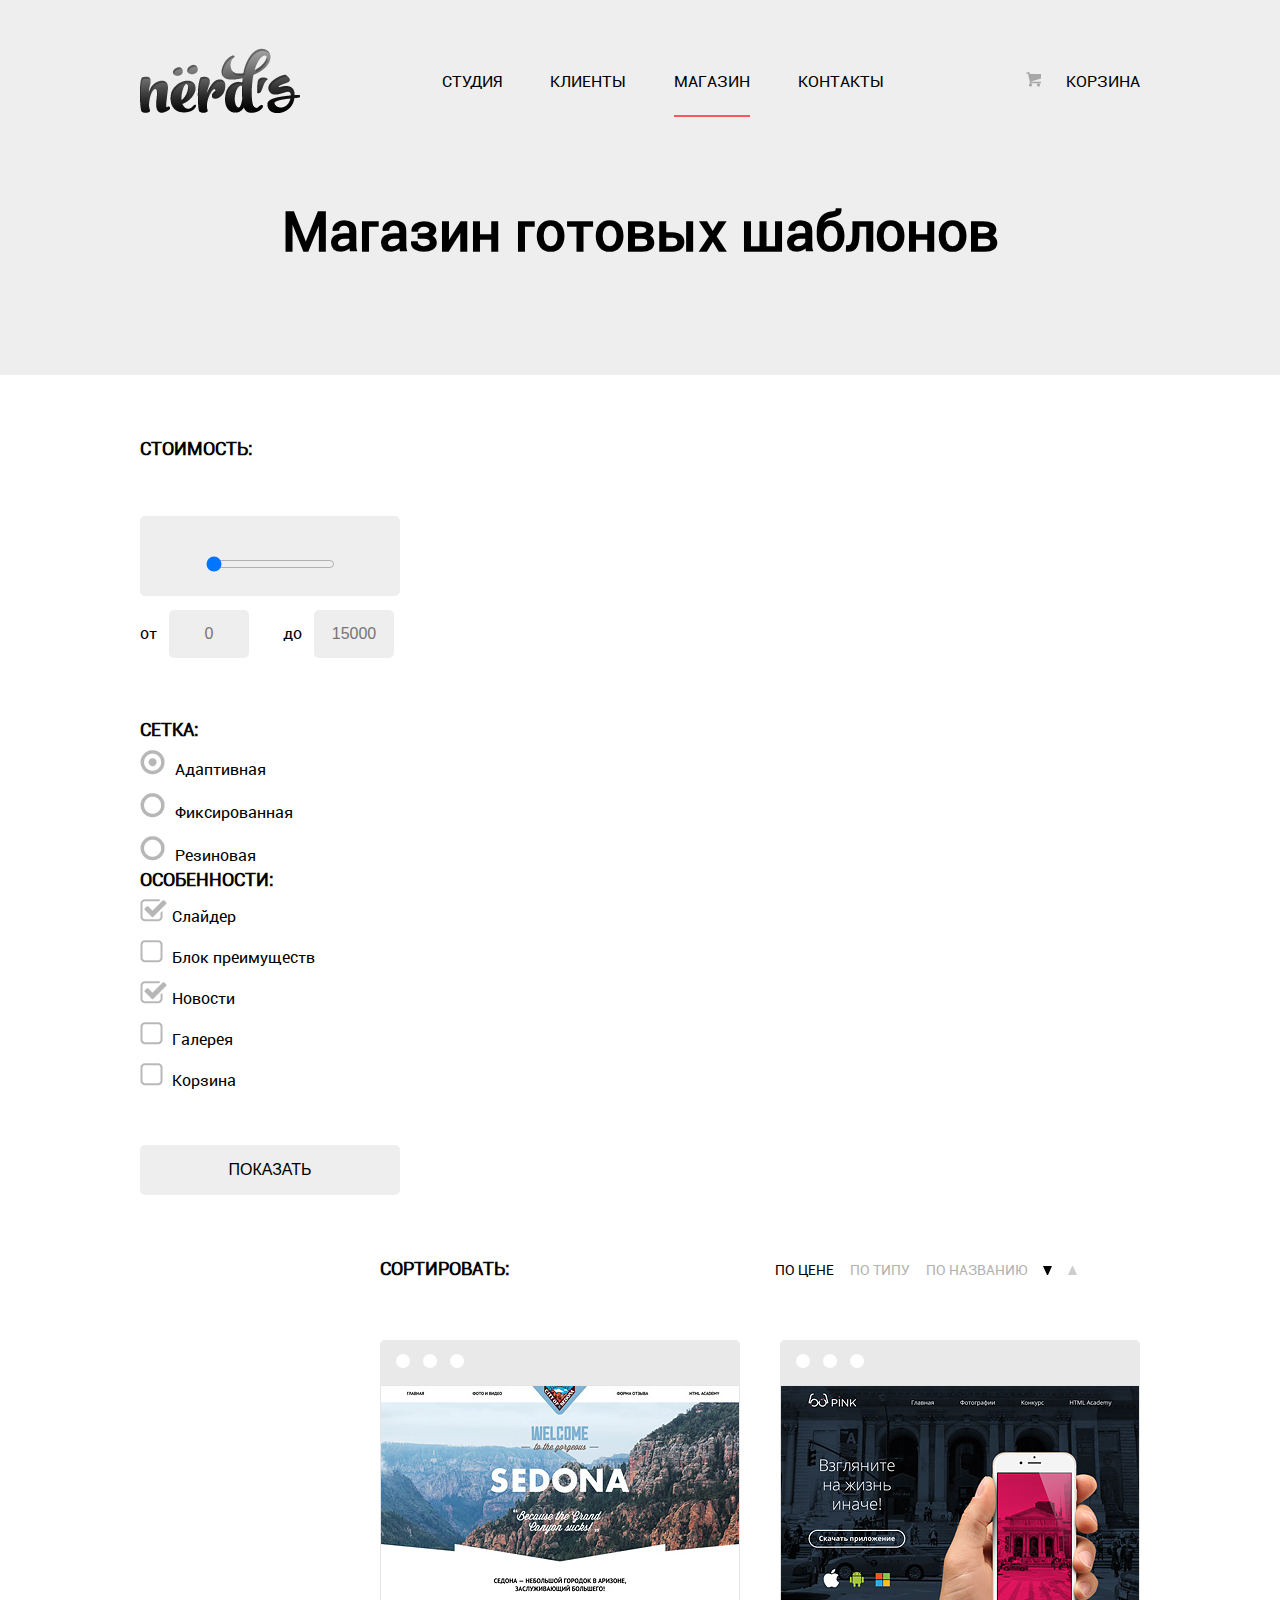
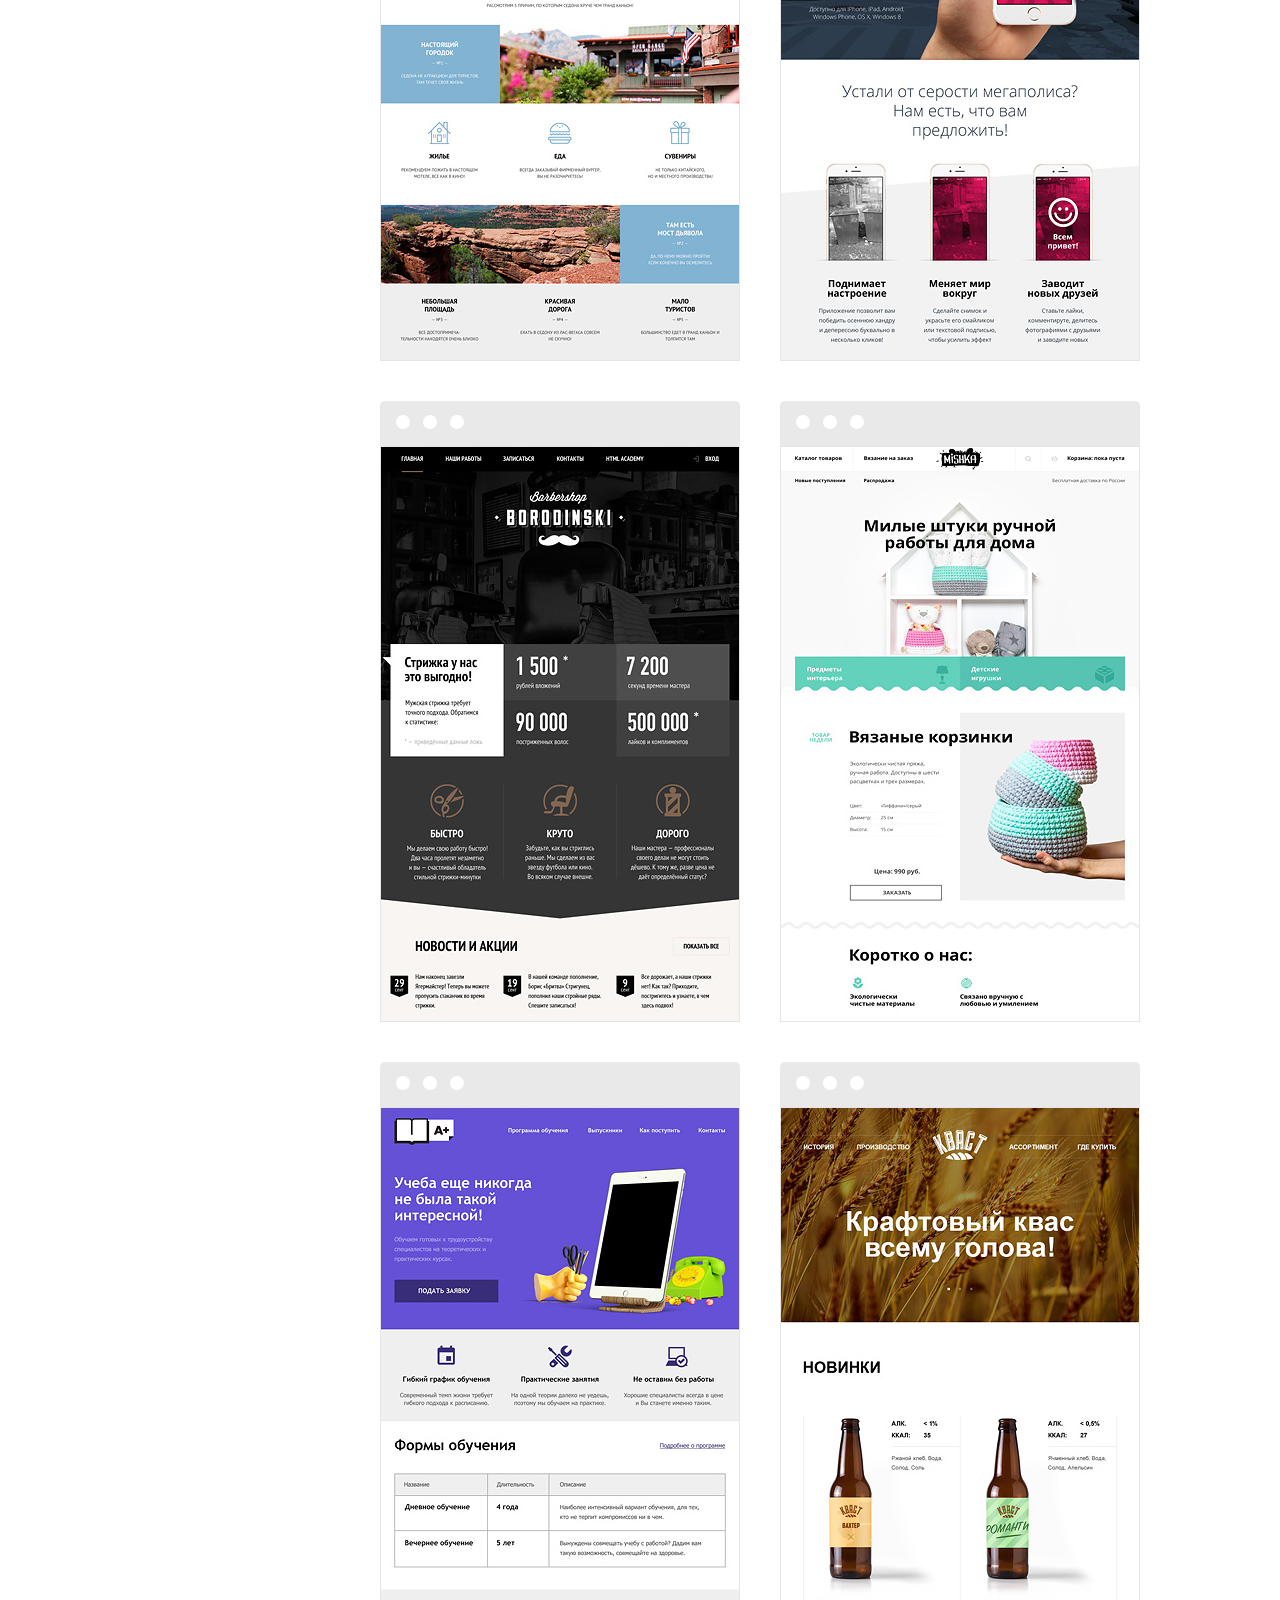
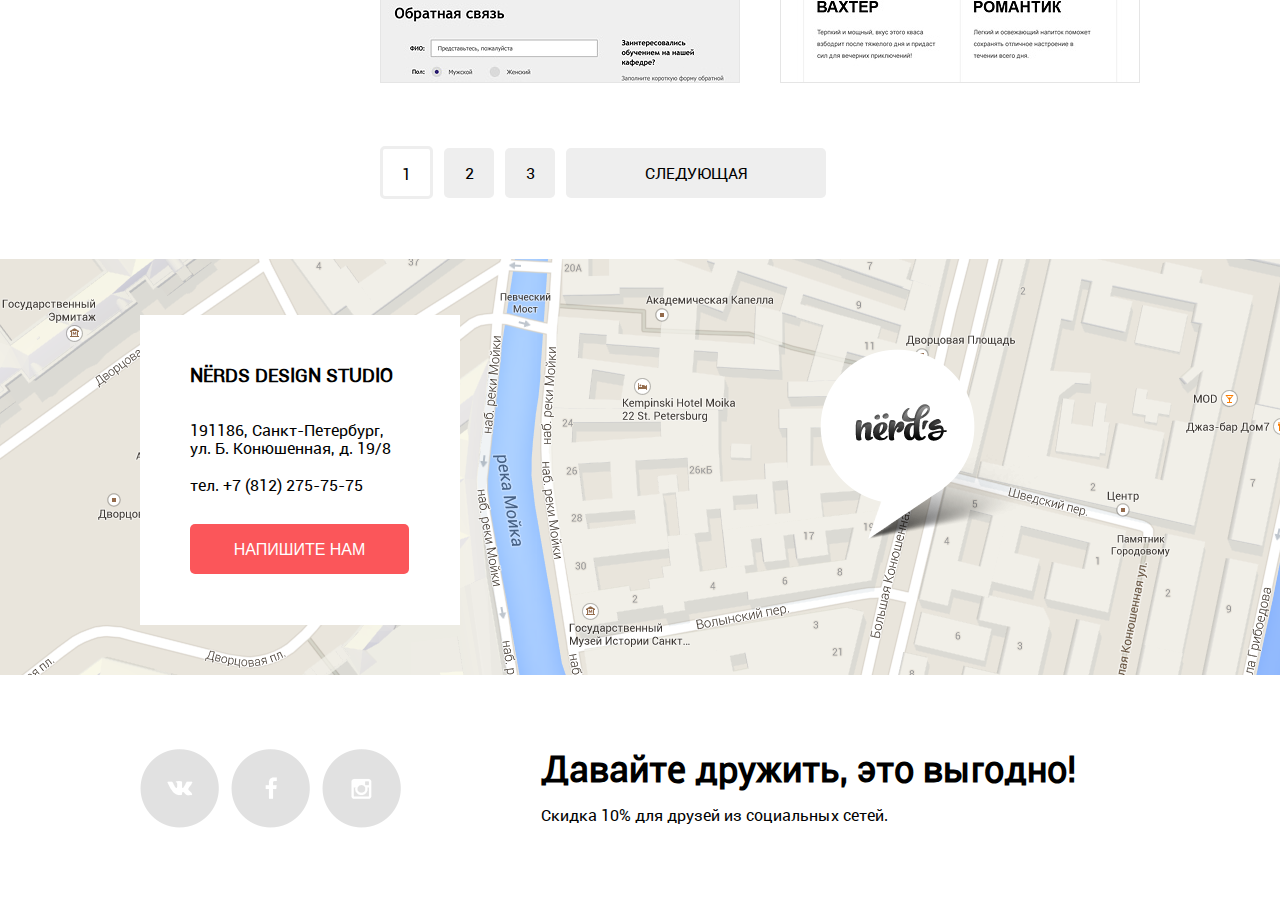
==== magazine.html @ 06c0b5c1 "больше верстки!" ====
<!DOCTYPE html>
<html lang="en">
<head>
    <meta charset="UTF-8">
    <meta name="viewport" content="width=device-width, initial-scale=1.0">
    <meta http-equiv="X-UA-Compatible" content="ie=edge">
    <link rel="stylesheet" href="css/style.css">
    <link rel="stylesheet" href="css/sprites.css">
    <title>Document</title>
</head>
<body>
    <header class="header clearfix">
         <nav class="nav_list clearfix">
            <a href="index.html" class="logo_link"></a>
            <a href="index.html">Студия</a>
            <a href="">Клиенты</a>
            <a href="magazine.html" class="magazine_page">Магазин</a>
            <a href="">Контакты</a>
            <a href="">Корзина</a>
        </nav>
        <h1>Магазин готовых шаблонов</h1>
    </header>
    <main>
        <div class="magazine_wrap_row_1 clearfix">
            <form class="magazine_container left clearfix">
                <h2>Стоимость:</h2>
                <div class="form_1_box">
                    <div class="range_box">
                    <input value="1" min="0" max="15000" step="1" type="range">
                    </div>
                    <label for="min_value">от</label>
                    <input type="text" id="min_value" placeholder="0" class="price_value">
                    <label for="max_value">до</label>
                    <input type="text" id="max_value" placeholder="15000" class="price_value">
                </div>
                <h2>Сетка:</h2>
                <div class="form_1_box">
                    <input type="radio" name="grid" id="grid1" checked>
                    <label for="grid1" class="grid">Адаптивная</label>
                    <input type="radio" name="grid" id="grid2">
                    <label for="grid2" class="grid">Фиксированная</label>
                    <input type="radio" name="grid" id="grid3">
                    <label for="grid3" class="grid">Резиновая</label>
                </div>
                <h2>Особенности:</h2>
                <div class="form_1_box">
                    <input type="checkbox" name="features" id="features1" checked>
                    <label for="features1">Слайдер</label>
                    <input type="checkbox" name="features" id="features2">
                    <label for="features2">Блок преимуществ</label>
                    <input type="checkbox" name="features" id="features3" checked>
                    <label for="features3">Новости</label>
                    <input type="checkbox" name="features" id="features4">
                    <label for="features4">Галерея</label>
                    <input type="checkbox" name="features" id="features5">
                    <label for="features5">Корзина</label>
                </div>
                <button type="submit">Показать</button>
            </form>
            <form class="magazine_container right clearfix">
                <div class="radio_buttons_right">
                    <h2>Сортировать:</h2>
                    <input type="radio" id="sort_by_price" name="sort_par_1" checked>
                    <label for="sort_by_price">по цене</label>
                    <input type="radio" id="sort_by_type" name="sort_par_1">
                    <label for="sort_by_type">по типу</label>
                    <input type="radio" id="sort_by_name" name="sort_par_1">
                    <label for="sort_by_name">по названию</label>
                    <input type="radio" id="sort_up" name="sort_par_2" class="sort_par_2_1" checked>
                    <label for="sort_up"></label>
                    <input type="radio" id="sort_down" name="sort_par_2" class="sort_par_2_2">
                    <label for="sort_down"></label>
                </div>
                <div class="magazine_container_box clearfix">
                    <div class="magazine_container_box_up clearfix">
                        <a href=""></a>
                        <a href=""></a>
                        <a href=""></a>
                    </div>
                    <div class="magazine_container_box_down clearfix">
                        <img src="img/img-sedona.jpg.png" alt="" height="576px" width="360px">
                        <div class="magazine_container_box_down_hidden clearfix">
                            <h3>Pink App</h3>
                            <p>Продуктовый лендинг<br> приложения для iOS и Android</p>
                            <button type="submit">9 900 руб.</button>
                        </div>
                    </div>
                </div>
                <div class="magazine_container_box">
                    <div class="magazine_container_box_up">
                        <a href=""></a>
                        <a href=""></a>
                        <a href=""></a>
                    </div>
                    <div class="magazine_container_box_down">
                        <img src="img/img-pink.jpg.png" alt="" height="576px" width="360px">
                        <div class="magazine_container_box_down_hidden">
                            <h3>Pink App</h3>
                            <p>Продуктовый лендинг<br> приложения для iOS и Android</p>
                            <button type="submit">9 900 руб.</button>
                        </div>
                    </div>
                </div>
                 <div class="magazine_container_box">
                    <div class="magazine_container_box_up">
                        <a href=""></a>
                        <a href=""></a>
                        <a href=""></a>
                    </div>
                    <div class="magazine_container_box_down">
                        <img src="img/img-barbershop.jpg.png" alt="" height="576px" width="360px">
                        <div class="magazine_container_box_down_hidden">
                            <h3>Pink App</h3>
                            <p>Продуктовый лендинг<br> приложения для iOS и Android</p>
                            <button type="submit">9 900 руб.</button>
                        </div>
                    </div>
                </div>
                 <div class="magazine_container_box">
                    <div class="magazine_container_box_up">
                        <a href=""></a>
                        <a href=""></a>
                        <a href=""></a>
                    </div>
                    <div class="magazine_container_box_down">
                        <img src="img/img-mishka.jpg.png" alt="" height="576px" width="360px">
                        <div class="magazine_container_box_down_hidden">
                            <h3>Pink App</h3>
                            <p>Продуктовый лендинг<br> приложения для iOS и Android</p>
                            <button type="submit">9 900 руб.</button>
                        </div>
                    </div>
                </div>
                 <div class="magazine_container_box">
                    <div class="magazine_container_box_up">
                        <a href=""></a>
                        <a href=""></a>
                        <a href=""></a>
                    </div>
                    <div class="magazine_container_box_down">
                        <img src="img/img-aplus.jpg.png" alt="" height="576px" width="360px">
                        <div class="magazine_container_box_down_hidden">
                            <h3>Pink App</h3>
                            <p>Продуктовый лендинг<br> приложения для iOS и Android</p>
                            <button type="submit">9 900 руб.</button>
                        </div>
                    </div>
                </div>
                 <div class="magazine_container_box">
                    <div class="magazine_container_box_up">
                        <a href=""></a>
                        <a href=""></a>
                        <a href=""></a>
                    </div>
                    <div class="magazine_container_box_down">
                        <img src="img/img-kvast.jpg.png" alt="" height="576px" width="360px">
                        <div class="magazine_container_box_down_hidden">
                            <h3>Pink App</h3>
                            <p>Продуктовый лендинг<br> приложения для iOS и Android</p>
                            <button type="submit">9 900 руб.</button>
                        </div>
                    </div>
                </div>
                <div class="magazine_container_pagination left">
                    <a href="">1</a>
                    <a href="">2</a>
                    <a href="">3</a>
                    <a href="">Следующая</a>
                </div>
            </form>
        </div>
        <div class="wrap_row_4 clearfix">
            <div class="clearfix">
                <h3>NЁRDS DESIGN STUDIO</h3>
                <p>191186, Санкт-Петербург,<br>  ул. Б. Конюшенная, д. 19/8<br><br> тел. +7 (812) 275-75-75</p>
                <button>Напишите нам</button>
            </div>
            <div class="clearfix"></div>
        </div>
    </main>
    <footer class="footer clearfix">
        <div class="clearfix">
            <a href=""></a>
            <a href=""></a>
            <a href=""></a>
        </div>
        <div class="clearfix">
            <h2>Давайте дружить, это выгодно!</h2>
            <p>Скидка 10% для друзей из социальных сетей.</p>
        </div>
    </footer>
</body>
</html>
---- css/style.css ----
@font-face {
    font-family: 'Roboto-Regular';
    src: url('../fonts/Roboto-Regular.ttf'),
         url('../fonts/roboto.woff'),
         url('../fonts/roboto.woff2');
    font-weight: normal;
    font-style: normal;
}
@font-face {
    font-family: 'Roboto-Bold';
    src: url('../fonts/Roboto-Bold.ttf'),
         url('../fonts/robotobold.woff'),
         url('../fonts/robotobold.woff2');
    font-weight: bold;
    font-style: normal;
}
@font-face {
    font-family: 'Roboto-Medium';
    src: url('../fonts/Roboto-Medium.ttf'),
         url('../fonts/robotomedium.woff'),
         url('../fonts/robotomedium.woff2');
}
/*! normalize.css v7.0.0 | MIT License | github.com/necolas/normalize.css */

/* Document
   ========================================================================== */

/**
 * 1. Correct the line height in all browsers.
 * 2. Prevent adjustments of font size after orientation changes in
 *    IE on Windows Phone and in iOS.
 */

html {
  line-height: 1.15; /* 1 */
  -ms-text-size-adjust: 100%; /* 2 */
  -webkit-text-size-adjust: 100%; /* 2 */
}

/* Sections
   ========================================================================== */

/**
 * Remove the margin in all browsers (opinionated).
 */

body {
  margin: 0;
}

/**
 * Add the correct display in IE 9-.
 */

article,
aside,
footer,
header,
nav,
section {
  display: block;
}

/**
 * Correct the font size and margin on `h1` elements within `section` and
 * `article` contexts in Chrome, Firefox, and Safari.
 */

h1 {
  font-size: 2em;
  margin: 0.67em 0;
}

/* Grouping content
   ========================================================================== */

/**
 * Add the correct display in IE 9-.
 * 1. Add the correct display in IE.
 */

figcaption,
figure,
main { /* 1 */
  display: block;
}

/**
 * Add the correct margin in IE 8.
 */

figure {
  margin: 1em 40px;
}

/**
 * 1. Add the correct box sizing in Firefox.
 * 2. Show the overflow in Edge and IE.
 */

hr {
  box-sizing: content-box; /* 1 */
  height: 0; /* 1 */
  overflow: visible; /* 2 */
}

/**
 * 1. Correct the inheritance and scaling of font size in all browsers.
 * 2. Correct the odd `em` font sizing in all browsers.
 */

pre {
  font-family: monospace, monospace; /* 1 */
  font-size: 1em; /* 2 */
}

/* Text-level semantics
   ========================================================================== */

/**
 * 1. Remove the gray background on active links in IE 10.
 * 2. Remove gaps in links underline in iOS 8+ and Safari 8+.
 */

a {
  background-color: transparent; /* 1 */
  -webkit-text-decoration-skip: objects; /* 2 */
}

/**
 * 1. Remove the bottom border in Chrome 57- and Firefox 39-.
 * 2. Add the correct text decoration in Chrome, Edge, IE, Opera, and Safari.
 */

abbr[title] {
  border-bottom: none; /* 1 */
  text-decoration: underline; /* 2 */
  text-decoration: underline dotted; /* 2 */
}

/**
 * Prevent the duplicate application of `bolder` by the next rule in Safari 6.
 */

b,
strong {
  font-weight: inherit;
}

/**
 * Add the correct font weight in Chrome, Edge, and Safari.
 */

b,
strong {
  font-weight: bolder;
}

/**
 * 1. Correct the inheritance and scaling of font size in all browsers.
 * 2. Correct the odd `em` font sizing in all browsers.
 */

code,
kbd,
samp {
  font-family: monospace, monospace; /* 1 */
  font-size: 1em; /* 2 */
}

/**
 * Add the correct font style in Android 4.3-.
 */

dfn {
  font-style: italic;
}

/**
 * Add the correct background and color in IE 9-.
 */

mark {
  background-color: #ff0;
  color: #000;
}

/**
 * Add the correct font size in all browsers.
 */

small {
  font-size: 80%;
}

/**
 * Prevent `sub` and `sup` elements from affecting the line height in
 * all browsers.
 */

sub,
sup {
  font-size: 75%;
  line-height: 0;
  position: relative;
  vertical-align: baseline;
}

sub {
  bottom: -0.25em;
}

sup {
  top: -0.5em;
}

/* Embedded content
   ========================================================================== */

/**
 * Add the correct display in IE 9-.
 */

audio,
video {
  display: inline-block;
}

/**
 * Add the correct display in iOS 4-7.
 */

audio:not([controls]) {
  display: none;
  height: 0;
}

/**
 * Remove the border on images inside links in IE 10-.
 */

img {
  border-style: none;
}

/**
 * Hide the overflow in IE.
 */

svg:not(:root) {
  overflow: hidden;
}

/* Forms
   ========================================================================== */

/**
 * 1. Change the font styles in all browsers (opinionated).
 * 2. Remove the margin in Firefox and Safari.
 */

button,
input,
optgroup,
select,
textarea {
  font-family: sans-serif; /* 1 */
  font-size: 100%; /* 1 */
  line-height: 1.15; /* 1 */
  margin: 0; /* 2 */
}

/**
 * Show the overflow in IE.
 * 1. Show the overflow in Edge.
 */

button,
input { /* 1 */
  overflow: visible;
}

/**
 * Remove the inheritance of text transform in Edge, Firefox, and IE.
 * 1. Remove the inheritance of text transform in Firefox.
 */

button,
select { /* 1 */
  text-transform: none;
}

/**
 * 1. Prevent a WebKit bug where (2) destroys native `audio` and `video`
 *    controls in Android 4.
 * 2. Correct the inability to style clickable types in iOS and Safari.
 */

button,
html [type="button"], /* 1 */
[type="reset"],
[type="submit"] {
  -webkit-appearance: button; /* 2 */
}

/**
 * Remove the inner border and padding in Firefox.
 */

button::-moz-focus-inner,
[type="button"]::-moz-focus-inner,
[type="reset"]::-moz-focus-inner,
[type="submit"]::-moz-focus-inner {
  border-style: none;
  padding: 0;
}

/**
 * Restore the focus styles unset by the previous rule.
 */

button:-moz-focusring,
[type="button"]:-moz-focusring,
[type="reset"]:-moz-focusring,
[type="submit"]:-moz-focusring {
  outline: 1px dotted ButtonText;
}

/**
 * Correct the padding in Firefox.
 */

fieldset {
  padding: 0.35em 0.75em 0.625em;
}

/**
 * 1. Correct the text wrapping in Edge and IE.
 * 2. Correct the color inheritance from `fieldset` elements in IE.
 * 3. Remove the padding so developers are not caught out when they zero out
 *    `fieldset` elements in all browsers.
 */

legend {
  box-sizing: border-box; /* 1 */
  color: inherit; /* 2 */
  display: table; /* 1 */
  max-width: 100%; /* 1 */
  padding: 0; /* 3 */
  white-space: normal; /* 1 */
}

/**
 * 1. Add the correct display in IE 9-.
 * 2. Add the correct vertical alignment in Chrome, Firefox, and Opera.
 */

progress {
  display: inline-block; /* 1 */
  vertical-align: baseline; /* 2 */
}

/**
 * Remove the default vertical scrollbar in IE.
 */

textarea {
  overflow: auto;
}

/**
 * 1. Add the correct box sizing in IE 10-.
 * 2. Remove the padding in IE 10-.
 */

[type="checkbox"],
[type="radio"] {
  box-sizing: border-box; /* 1 */
  padding: 0; /* 2 */
}

/**
 * Correct the cursor style of increment and decrement buttons in Chrome.
 */

[type="number"]::-webkit-inner-spin-button,
[type="number"]::-webkit-outer-spin-button {
  height: auto;
}

/**
 * 1. Correct the odd appearance in Chrome and Safari.
 * 2. Correct the outline style in Safari.
 */

[type="search"] {
  -webkit-appearance: textfield; /* 1 */
  outline-offset: -2px; /* 2 */
}

/**
 * Remove the inner padding and cancel buttons in Chrome and Safari on macOS.
 */

[type="search"]::-webkit-search-cancel-button,
[type="search"]::-webkit-search-decoration {
  -webkit-appearance: none;
}

/**
 * 1. Correct the inability to style clickable types in iOS and Safari.
 * 2. Change font properties to `inherit` in Safari.
 */

::-webkit-file-upload-button {
  -webkit-appearance: button; /* 1 */
  font: inherit; /* 2 */
}

/* Interactive
   ========================================================================== */

/*
 * Add the correct display in IE 9-.
 * 1. Add the correct display in Edge, IE, and Firefox.
 */

details, /* 1 */
menu {
  display: block;
}

/*
 * Add the correct display in all browsers.
 */

summary {
  display: list-item;
}

/* Scripting
   ========================================================================== */

/**
 * Add the correct display in IE 9-.
 */

canvas {
  display: inline-block;
}

/**
 * Add the correct display in IE.
 */

template {
  display: none;
}

/* Hidden
   ========================================================================== */

/**
 * Add the correct display in IE 10-.
 */

[hidden] {
  display: none;
}
/*   ====================End of normalize=============================== */

body {
	max-width: 1440px;
	margin: 0 auto;
    font-family: Roboto-Regular;
}
.clearfix:after {
    content: "";
    display: table;
    clear: both;
}
.clearfix::before {
    content: "";
    display: table;
    clear: both;
}
.header {
    background: #eeeeee;
    margin: 0 auto;
    position: relative;
}
.header_wrap,
.row_1_container,
.row_2_container,
.row_3_container,
.row_4_container {
    position: relative;
    margin: 0 auto;
    width: 1165px;
}
.logo_link {
    width: 160px;
    height: 65px;
    float: left;
    background: url(../img/sprites.png) no-repeat -5px -6px;
}
.logo_link:hover {
	background: url(../img/sprites.png) no-repeat -3px -91px;
}
.logo_link:active {
	background: url(../img/sprites.png) no-repeat -2px -170px;
}
.nav_list {
    margin: 48px 140px 0 140px;
    min-height: 65px;
    font-size: 0;
    text-align: center;
}
.nav_list > a {
    display: inline-block;
    line-height: 67px;
    vertical-align: top;
    margin: 0 48px 0 0;
    font-size: 16px;
    text-transform: uppercase;
    text-decoration: none;
    color: #000;
}
.nav_list > a:hover {
    color: #fb565a;
}
.nav_list > a:active {
    color: #a6a6a6;
}

.nav_list > a:last-child {
    float:right;
    margin: 0;
}
.nav_list > a:last-child:before {
    content: "";
    display: inline-block;
    margin: 0 25px 0 0;
    width: 15px;
	height: 15px;
    background: url(../img/sprites.png) no-repeat -7px -258px;
}
.wrap_box:nth-of-type(1) {
	width: 400px;
	float: left;
}
.wrap_box:nth-of-type(2) {
	width: 698px;
	height: 413px;
	float: right;
    margin: 16px 0 0 0;
	background: url(../img/sprites.png) no-repeat -213px 0;
}
.wrap_box > h1 {
    margin: 85px 0 28px 0;
    font-size: 55px;
}
.wrap_box > p {
    margin: 0 0 48px 0;
    font-size: 16px;
}
.wrap_box > a {
	display: block;
    width: 240px;
	height: 50px;
    background-color: #fb565a;
    text-decoration: none;
    text-transform: uppercase;
    font-size: 16px;
    color: #fff;
    border-radius: 5px;
	line-height: 50px;
	text-align: center;
}
.wrap_box > a:hover {
    background-color: #e74246;
}
.wrap_box > a:active {
    background-color: #d7373b;
    color: #e37376;
    box-shadow: inset 0 3px 0 0 #c13135;
}
.container_box {
	float: left;
	width: 300px;
	margin: 80px 100px 80px 0;	
	color: #283136;
}
.container_box > h2 {
	margin: 30px 0 30px 0;
	font-size: 24px;
	text-transform: uppercase;
}
.container_box:last-of-type {
	margin: 80px 0 80px 0;
}
.container_box > button {
	display: block;
    width: 160px;
	height: 50px;
	margin: 40px 0 0 0;
    text-transform: uppercase;
    font-size: 16px;
    color: #fff;
    border-radius: 5px;
	border: none;
	cursor: pointer;
}
.row_1_container .container_box:nth-of-type(1) button {
	background: #fb565a;
}
.row_1_container .container_box:nth-of-type(1) button:hover {
	background: #e74246;
}
.row_1_container .container_box:nth-of-type(1) button:active {
	background: #d7373b;
	color: #e37376;
    box-shadow: inset 0 3px 0 0 #c13135;
}
.row_1_container .container_box:nth-of-type(2) button {
	background: #00ca74;
}
.row_1_container .container_box:nth-of-type(2) button:hover {
	background: #00bc6c;
}
.row_1_container .container_box:nth-of-type(2) button:active {
	background: #00aa62;
	color: #4dc491;
    box-shadow: inset 0 3px 0 0 #009958;
}
.row_1_container .container_box:nth-of-type(3) button {
	background: #efc84a;
}
.row_1_container .container_box:nth-of-type(3) button:hover {
	background: #eab534;
}
.row_1_container .container_box:nth-of-type(3) button:active {
	background: #e5a722;
	color: #edc265;
    box-shadow: inset 0 3px 0 0 #ce961f;
}
.row_2_container {
	border-top: 2px solid #eee;
	border-bottom: 2px solid #eee;
}
.row_3_container {
	border-bottom: 2px solid #eee;
}
.row_2_container_box:nth-of-type(1){
	width: 655px;
	float: left;
}
.row_2_container_box:nth-of-type(2){
	width: 400px;
	float: right;
}
.row_2_container_box:nth-of-type(1) h2 {
	font-size: 45px;
} 
.row_2_container_box:nth-of-type(1) h3,
.row_2_container_box:nth-of-type(2) h3 {
	font-size: 16px;
	text-transform: uppercase;
}
.row_2_container_box_mini {
	width: 95px;
	float: left;
	margin: 34px 26px 80px 0;
}
.row_2_container_box_mini span:nth-child(1) {
	font-size: 45px;
}
.row_2_container_box:nth-of-type(2) h3:before {
	content: "";
	display: block;
	width: 360px;
	height: 208px;
	margin: 23px 0 42px 37px;
	background: url(../img/sprites.png) no-repeat -18px -594px;
}
.row_3_container a {
	display: inline-block;
	height: 180px;
	width: 260px;
	overflow: hidden;
}
.row_3_container a:after {
    display: block;
    content: "";
    width: 2px;
	height: 52px;
    margin: -475px 0 0 0;
    background: #000;
}
.row_3_container a:nth-of-type(1):hover img,
.row_3_container a:nth-of-type(2):hover img,
.row_3_container a:nth-of-type(3):hover img,
.row_3_container a:nth-of-type(4):hover img {
	margin-top: -180px;
}
.row_3_container a:nth-of-type(1):active img,
.row_3_container a:nth-of-type(2):active img,
.row_3_container a:nth-of-type(3):active img,
.row_3_container a:nth-of-type(4):active img {
	margin-top: -360px;
} 
.row_3_container a img:after {
    content: "";
    width: 2px;
    height: 52px;
    display: block;
    background: url(../img/sprites.png) no-repeat -1197px -694px;
}
.wrap_row_3 {
    margin: 0 0 80px 0;
    font-size: 0;
    text-align: center;
}
.wrap_row_4 {
    min-height: 420px;
    background: url(../img/sprites.png) no-repeat -17px -832px;
}
.footer a {
    display: block;
    width: 79px;
    height: 79px;
    float: left;
    margin: 0 12px 0 0;
}
.footer a:last-of-type {
    margin: 0;
}
.footer div{
    float: left;
    margin: 70px 0 70px 140px;
}
.footer a:nth-of-type(1) {
    background: url(../img/sprites.png) no-repeat -2126px -646px;
}
.footer a:nth-of-type(1):hover {
    background: url(../img/sprites.png) no-repeat -2247px -646px;
}
.footer a:nth-of-type(1):active {
    background: url(../img/sprites.png) no-repeat -2353px -647px;
}
.footer a:nth-of-type(2) {
    background: url(../img/sprites.png) no-repeat -1751px -647px;
}
.footer a:nth-of-type(2):hover {
    background: url(../img/sprites.png) no-repeat -1875px -649px;
}
.footer a:nth-of-type(2):active {
    background: url(../img/sprites.png) no-repeat -1991px -649px;
}
.footer a:nth-of-type(3) {
    background: url(../img/sprites.png) no-repeat -1750px -779px;
}
.footer a:nth-of-type(3):hover {
    background: url(../img/sprites.png) no-repeat -1878px -780px;
}
.footer a:nth-of-type(3):active {
    background: url(../img/sprites.png) no-repeat -1997px -783px;
}
.footer h2 {
    font-size: 36px;
    margin: 0 0 15px 0;
}
.footer p {
    font-size: 16px;
    margin: 0;
}
.wrap_row_4 div:nth-of-type(1) {
    width: 320px;
    min-height: 310px;
    float: left;
    margin: 56px 0 0 140px;
    background: #fff;
}
.wrap_row_4 div:nth-of-type(1) button {
    display: block;
    width: 219px;
    height: 50px;
    background-color: #fb565a;
    text-decoration: none;
    text-transform: uppercase;
    font-size: 16px;
    color: #fff;
    border-radius: 5px;
    line-height: 50px;
    text-align: center;
    border: none;
    margin: 0 50px 30px 50px;
}
.wrap_row_4 div:nth-of-type(1) button:hover {
    background-color: #e74246;
}
.wrap_row_4 div:nth-of-type(1) button:active {
    background-color: #d7373b;
    color: #e37376;
    box-shadow: inset 0 3px 0 0 #c13135;
}
.wrap_row_4 div:nth-of-type(1) h3{
    padding: 50px 50px 34px 50px;
    margin: 0;
}
.wrap_row_4 div:nth-of-type(1) p{
    padding: 0 50px 30px 50px;
    margin: 0;
}
.row_2_container_box:nth-of-type(1) ul {
    font-size: 0;
}
.row_2_container_box:nth-of-type(1) ul li{
    list-style-type: none;
    font-size: 16px;
}
.row_2_container_box:nth-of-type(1) ul li:before {
    content: "";
    display: inline-block;
	width: 25px;
	height: 2px;
    line-height: 16px;
    vertical-align: middle;
    padding: 0 11px 0 0;
    background: url(../img/sprites.png) no-repeat -1214px -685px;
}
.wrap_row_4 div:nth-of-type(2) {
    width: 231px;
	height: 190px;
    float: left;
    margin: 90px 0 0 360px;
    background: url(../img/sprites.png) no-repeat -1501px -652px;
}
.wrap_pagination {
    position: absolute;
    bottom: 96px;
    left: 675px;
    font-size: 0;
}
.wrap_pagination input {
    display: none;
}
.wrap_pagination > input + label {
    display: inline-block;
    width: 18px;
    height: 18px;
    border-radius: 50%;
    background: #fff;
    cursor: pointer;
    margin: 0 17px 0 0;
}
.wrap_pagination > input:checked + label {
    background: url(../img/sprites.png) no-repeat -1323px -686px;
}
.wrap_pagination label:last-of-type {
    margin: 0;
}
.header > h1 {
    margin: 83px 0 112px 0;
    text-align: center;
    font-size: 55px;
}
.magazine_container {
    width: 260px;
}
.left {
    float: left;
}
.right {
    float: right;
}
.magazine_container:nth-of-type(1) {
    margin: 64px 0 0 140px;
}
.magazine_container:nth-of-type(2) {
    margin: 64px 140px 60px 0;
    width: 760px;
}
.magazine_container > h2 {
    margin: 0;
    text-transform: uppercase;
    font-size: 18px;
}
.magazine_container:nth-of-type(2) > h2 {
    display: inline-block;
}
.magazine_container_box {
    min-width: 360px;
    min-height: 616px;
    margin: 36px 0 0 0;
    border-radius: 5px;
}
.magazine_container_box:nth-of-type(even) {
    float: left;
}
.magazine_container_box:nth-of-type(odd) {
    float: right;
}
.magazine_container_pagination {
    margin: 60px 0 0 0;
    font-size: 0;
}
.magazine_container_pagination a{
    display: inline-block;
    width: 50px;
    height: 50px;
    font-size: 16px;
    text-transform: uppercase;
    border-radius: 5px;
    text-decoration: none;
    text-align: center;
    line-height: 50px;
    vertical-align: middle;
    background: #eeeeee;
    margin: 0 11px 0 0;
    color: #000;
}
.magazine_container_pagination a:hover {
    background: #dfdfdf;
}
.magazine_container_pagination a:active {
    background: #d5d5d5;
    color: #959595;
    box-shadow: inset 0 3px 0 0 #bfbfbf;
}
.magazine_container_pagination a:first-of-type {
    background: #fff;
    border: 3px solid #eee;
    width: 47px;
    height: 47px;
}
.magazine_container_pagination a:last-of-type {
    width: 260px;
    margin: 0;
}

.magazine_container_box:hover {
    box-shadow: 6px 6px 15px #cfcfcf;
}
.magazine_container_box:hover > .magazine_container_box_up {
    background: #4d4d4d;
}
.magazine_container_box:hover  .magazine_container_box_down_hidden {
    display: block;
}
.magazine_container_box_up {
    padding: 13px 9px 14px 16px;
    background: #e9e9e9;
    border-top-left-radius: 5px;
    border-top-right-radius: 5px;
}
.magazine_container_box_down {
    position: relative;
    min-height: 576px;
}
.magazine_container_box_up a {
    display: inline-block;
    width: 14px;
    height: 14px;
    margin: 0 9px 0 0;
    border-radius: 50%;
    background: #fff;
}
.magazine_container_box_up a:hover{
     background: #c13135;
}
.magazine_container_box_down_hidden {
    display: none;
    position: absolute;
    width: 100%;
    min-height: 230px;
    bottom: 0px;
    text-align: center;
    background: #eee;
}
.magazine_container_box_down_hidden h3 {
    margin: 35px 0 26px 0;
    text-transform: uppercase;
}
.magazine_container_box_down_hidden p {
    color: #666;
}
.magazine_container_box_down_hidden button {
    width: 200px;
    height: 50px;
    margin: 30px 0 47px 0;
    text-transform: uppercase;
    color: #fff;
    background: #fb565a;
    border-radius: 5px;
    border: none;
}
.magazine_container_box_down_hidden button:hover {
    background-color: #e74246;
}
.magazine_container_box_down_hidden button:active {
    background-color: #d7373b;
    box-shadow: inset 0 3px 0 0 #c13135;
}
.magazine_container:nth-of-type(2) h2 {
    display: inline-block;
    margin: 0 265px 0 0;
    font-size: 18px;
    text-transform: uppercase;
}
.magazine_container:nth-of-type(2) > .radio_buttons_right {
    margin: 0 0 24px 0;
    font-size: 0;
}
.magazine_container:nth-of-type(2) > .radio_buttons_right input {
    display: none;
}
.radio_buttons_right input + label {
    display: inline-block;
    font-size: 14px;
    text-transform: uppercase;
    color: #b2b2b2;
    margin: 0 16px 0 0;
    cursor: pointer;
}
.radio_buttons_right input:checked + label {
    color: #000;
}
.sort_par_2_1 + label{
    width: 9px;
    height: 9px;
    background: url(../img/sprites.png) no-repeat -116px -297px;
}
.sort_par_2_2 + label{
    width: 9px;
    height: 9px;
    background: url(../img/sprites.png) no-repeat -114px -321px;
}
.sort_par_2_1:hover + label {
    background: url(../img/sprites.png) no-repeat -134px -297px;
}
.sort_par_2_2:hover + label {
    background: url(../img/sprites.png) no-repeat -135px -321px;
}
.sort_par_2_1:checked + label {
    background: url(../img/sprites.png) no-repeat -153px -298px;
}
.sort_par_2_2:checked + label {
    background: url(../img/sprites.png) no-repeat -155px -321px;
}
.form_1_box:nth-of-type(2) input {
    display: none;
}
.form_1_box {
    font-size: 0;
}

.form_1_box:nth-of-type(2) label {
    display: inline-block;
    height: 25px;
    line-height: 25px;
    vertical-align: middle;
    font-size: 16px;
    margin: 9px 0 9px 0;
    width: 100%;
}
.form_1_box:nth-of-type(2) label:before {
    display: inline-block;
    content: "";
    width: 25px;
	height: 25px;
    padding: 0 10px 0 0;
    background: url(../img/sprites.png) no-repeat -2px -294px;
}
.form_1_box:nth-of-type(2) input:checked + label:before {
    background: url(../img/sprites.png) no-repeat -50px -253px;
}
.form_1_box:nth-of-type(2) input:checked + label:hover:before {
    background: url(../img/sprites.png) no-repeat -90px -252px;
}
.form_1_box:nth-of-type(2) input + label:hover:before {
    background: url(../img/sprites.png) no-repeat -37px -294px;
}
.form_1_box:nth-of-type(3) input {
    display: none;
}
.form_1_box:nth-of-type(3) label {
    display: inline-block;
    height: 23px;
    line-height: 23px;
    vertical-align: middle;
    font-size: 16px;
    margin: 9px 0 9px 0;
    width: 100%;
}
.form_1_box:nth-of-type(3) label:before {
    display: inline-block;
    content: "";
    width: 23px;
	height: 23px;
    padding: 0 9px 0 0;
    background: url(../img/sprites.png) no-repeat -4px -343px;
}
.form_1_box:nth-of-type(3) input:checked + label:before {
    background: url(../img/sprites.png) no-repeat -109px -348px;
}
.form_1_box:nth-of-type(3) input:checked + label:hover:before {
    background: url(../img/sprites.png) no-repeat -151px -350px;
}
.form_1_box:nth-of-type(3) input + label:hover:before {
    background: url(../img/sprites.png) no-repeat -36px -343px;
}
.magazine_container:nth-of-type(1) button {
    width: 260px;
    height: 50px;
    background: #eeeeee;
    border: none;
    border-radius: 5px;
    text-transform: uppercase;
    cursor: pointer;
    margin: 50px 0 0 0;
}
.magazine_container:nth-of-type(1) button:hover {
    background: #dbdbdb;
}
.magazine_container:nth-of-type(1) button:active {
    background: #d5d5d5;
    color: #959595;
    box-shadow: inset 0 3px 0 0 #bfbfbf;
}
.range_box {
    height: 80px;
    width: 260px;
    background: #eee;
    font-size: 16px;
    border-radius: 5px;
    text-align: center;
    line-height: 100px;
    margin: 56px 0 0 0;
}
.form_1_box:nth-of-type(1) > label {
    font-size: 16px;
}
.price_value {
    box-sizing: border-box;
    width: 80px;
    height: 48px;
    background: #eee;
    font-size: 16px;
    text-transform: uppercase;
    border: none;
    margin: 14px 34px 62px 12px;
    border-radius: 5px;
    padding: 15px;
    text-align: center;
}
.price_value:last-of-type{
    margin: 14px 0 62px 12px;
}
.magazine_page,
.index_page {
    border-bottom: 2px solid #fb565a;
}
---- css/sprites.css ----
.nerds-logo, .nerds-logo-hover, .nerds-logo-click, .slide1, .slide2, .slide3, .icon-basket, .radio-on, .radio-on-hover, .radio-on-block, .radio-off, .radio-off-hover, .radio-off-block, .sort-down, .sort-down-hover, .sort-down-clic, .sort-up, .sort-up-hover, .sort-up-clic, .checkbox-off, .checkbox-off-hover, .checkbox-off-block, .checkbox-on, .checkbox-on-hover, .checkbox-on-block, .close-cross, .close-cross-hover, .close-cross-clic, .illustration-1.jpg, .illustration-2.jpg, .illustration-3.jpg, .nerds-illustration.jpg, .logo-1, .logo-1-hover, .logo-1-clik, .logo-2, .logo-2-hover, .logo-2-clik, .logo-3, .logo-3-hover, .logo-3-clik, .logo-4, .logo-4-hover, .logo-4-clik, .bgr, .map-marker, .fb-icon, .fb-icon-hover, .fb-icon-clik, .insta-icon, .insta-icon-hover, .insta-icon-clik, .vk-icon, .vk-icon-hover, .vk-icon-clik, .img-mishka.jpg, .img-pink.jpg, .img-sedona.jpg, .img-aplus.jpg, .img-barbershop.jpg, .img-kvast.jpg, .vertical-line, .pink-line, .active{
	background: url(../img/sprites.png) no-repeat;
}

.nerds-logo{
	background-position: -5px -6px ;
	width: 160px;
	height: 65px;
}

.nerds-logo-hover{
	background-position: -3px -91px ;
	width: 161px;
	height: 65px;
}

.nerds-logo-click{
	background-position: -2px -170px ;
	width: 161px;
	height: 65px;
}

.slide1{
	background-position: -213px 0;
	width: 698px;
	height: 413px;
}

.slide2{
	background-position: -948px 0;
	width: 663px;
	height: 430px;
}

.slide3{
	background-position: -1650px -17px ;
	width: 759px;
	height: 411px;
}

.icon-basket{
	background-position: -7px -258px ;
	width: 15px;
	height: 15px;
}

.radio-on{
	background-position: -50px -253px ;
	width: 25px;
	height: 25px;
}

.radio-on-hover{
	background-position: -90px -252px ;
	width: 25px;
	height: 25px;
}

.radio-on-block{
	background-position: -128px -250px ;
	width: 25px;
	height: 25px;
}

.radio-off{
	background-position: -2px -294px ;
	width: 25px;
	height: 25px;
}

.radio-off-hover{
	background-position: -37px -294px ;
	width: 25px;
	height: 25px;
}

.radio-off-block{
	background-position: -77px -294px ;
	width: 25px;
	height: 25px;
}

.sort-down{
	background-position: -116px -297px ;
	width: 9px;
	height: 9px;
}

.sort-down-hover{
	background-position: -134px -297px ;
	width: 9px;
	height: 9px;
}

.sort-down-clic{
	background-position: -153px -298px ;
	width: 9px;
	height: 9px;
}

.sort-up{
	background-position: -114px -321px ;
	width: 9px;
	height: 9px;
}

.sort-up-hover{
	background-position: -135px -321px ;
	width: 9px;
	height: 9px;
}

.sort-up-clic{
	background-position: -155px -321px ;
	width: 9px;
	height: 9px;
}

.checkbox-off{
	background-position: -4px -343px ;
	width: 23px;
	height: 23px;
}

.checkbox-off-hover{
	background-position: -36px -343px ;
	width: 23px;
	height: 23px;
}

.checkbox-off-block{
	background-position: -70px -343px ;
	width: 23px;
	height: 23px;
}

.checkbox-on{
	background-position: -109px -348px ;
	width: 27px;
	height: 23px;
}

.checkbox-on-hover{
	background-position: -151px -350px ;
	width: 27px;
	height: 23px;
}

.checkbox-on-block{
	background-position: -6px -384px ;
	width: 27px;
	height: 23px;
}

.close-cross{
	background-position: -48px -384px ;
	width: 21px;
	height: 21px;
}

.close-cross-hover{
	background-position: -83px -384px ;
	width: 21px;
	height: 21px;
}

.close-cross-clic{
	background-position: -112px -383px ;
	width: 21px;
	height: 21px;
}

.illustration-1.jpg{
	background-position: -10px -427px ;
	width: 300px;
	height: 146px;
}

.illustration-2.jpg{
	background-position: -332px -427px ;
	width: 300px;
	height: 146px;
}

.illustration-3.jpg{
	background-position: -649px -450px ;
	width: 300px;
	height: 146px;
}

.nerds-illustration.jpg{
	background-position: -18px -594px ;
	width: 360px;
	height: 208px;
}

.logo-1{
	background-position: -998px -472px ;
	width: 199px;
	height: 68px;
}

.logo-1-hover{
	background-position: -1237px -467px ;
	width: 199px;
	height: 68px;
}

.logo-1-clik{
	background-position: -1494px -460px ;
	width: 199px;
	height: 68px;
}

.logo-2{
	background-position: -419px -635px ;
	width: 209px;
	height: 87px;
}

.logo-2-hover{
	background-position: -648px -631px ;
	width: 209px;
	height: 90px;
}

.logo-2-clik{
	background-position: -892px -637px ;
	width: 209px;
	height: 87px;
}

.logo-3{
	background-position: -984px -551px ;
	width: 185px;
	height: 52px;
}

.logo-3-hover{
	background-position: -1222px -552px ;
	width: 185px;
	height: 52px;
}

.logo-3-clik{
	background-position: -1449px -551px ;
	width: 185px;
	height: 52px;
}

.logo-4{
	background-position: -1746px -493px ;
	width: 173px;
	height: 84px;
}

.logo-4-hover{
	background-position: -1971px -491px ;
	width: 173px;
	height: 84px;
}

.logo-4-clik{
	background-position: -2172px -487px ;
	width: 173px;
	height: 84px;
}

.bgr{
	background-position: -17px -832px ;
	width: 1440px;
	height: 416px;
}

.map-marker{
	background-position: -1501px -652px ;
	width: 231px;
	height: 190px;
}

.fb-icon{
	background-position: -1751px -647px ;
	width: 79px;
	height: 79px;
}

.fb-icon-hover{
	background-position: -1875px -649px ;
	width: 79px;
	height: 79px;
}

.fb-icon-clik{
	background-position: -1991px -649px ;
	width: 79px;
	height: 79px;
}

.insta-icon{
	background-position: -1750px -779px ;
	width: 79px;
	height: 79px;
}

.insta-icon-hover{
	background-position: -1878px -780px ;
	width: 79px;
	height: 79px;
}

.insta-icon-clik{
	background-position: -1997px -783px ;
	width: 79px;
	height: 79px;
}

.vk-icon{
	background-position: -2126px -646px ;
	width: 79px;
	height: 79px;
}

.vk-icon-hover{
	background-position: -2247px -646px ;
	width: 79px;
	height: 79px;
}

.vk-icon-clik{
	background-position: -2353px -647px ;
	width: 79px;
	height: 79px;
}

.img-mishka.jpg{
	background-position: -36px -1286px ;
	width: 360px;
	height: 576px;
}

.img-pink.jpg{
	background-position: -424px -1292px ;
	width: 360px;
	height: 576px;
}

.img-sedona.jpg{
	background-position: -825px -1294px ;
	width: 360px;
	height: 576px;
}

.img-aplus.jpg{
	background-position: -1222px -1287px ;
	width: 360px;
	height: 576px;
}

.img-barbershop.jpg{
	background-position: -1638px -897px ;
	width: 360px;
	height: 576px;
}

.img-kvast.jpg{
	background-position: -2059px -895px ;
	width: 360px;
	height: 576px;
}

.vertical-line{
	background-position: -1159px -677px ;
	width: 2px;
	height: 52px;
}

.pink-line{
	background-position: -1214px -685px ;
	width: 25px;
	height: 2px;
}

.active{
	background-position: -1323px -686px ;
	width: 18px;
	height: 18px;
}
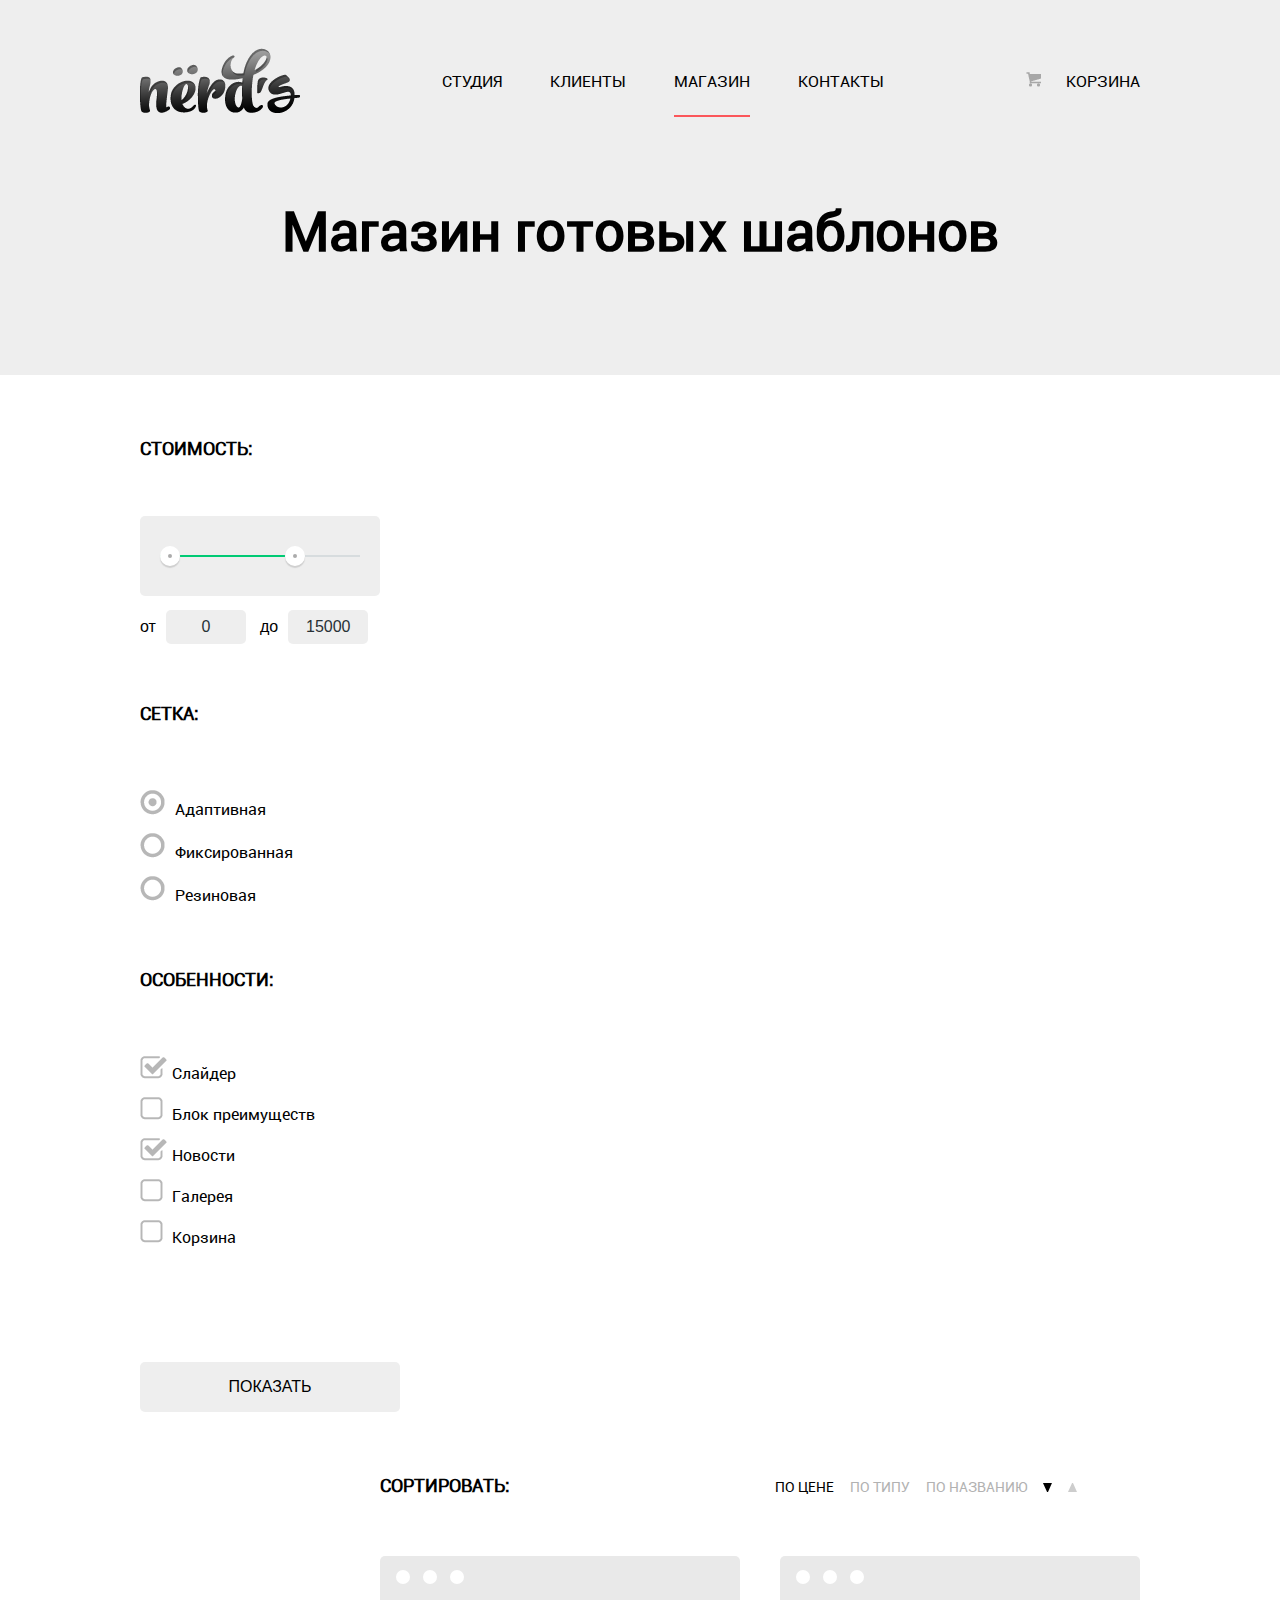
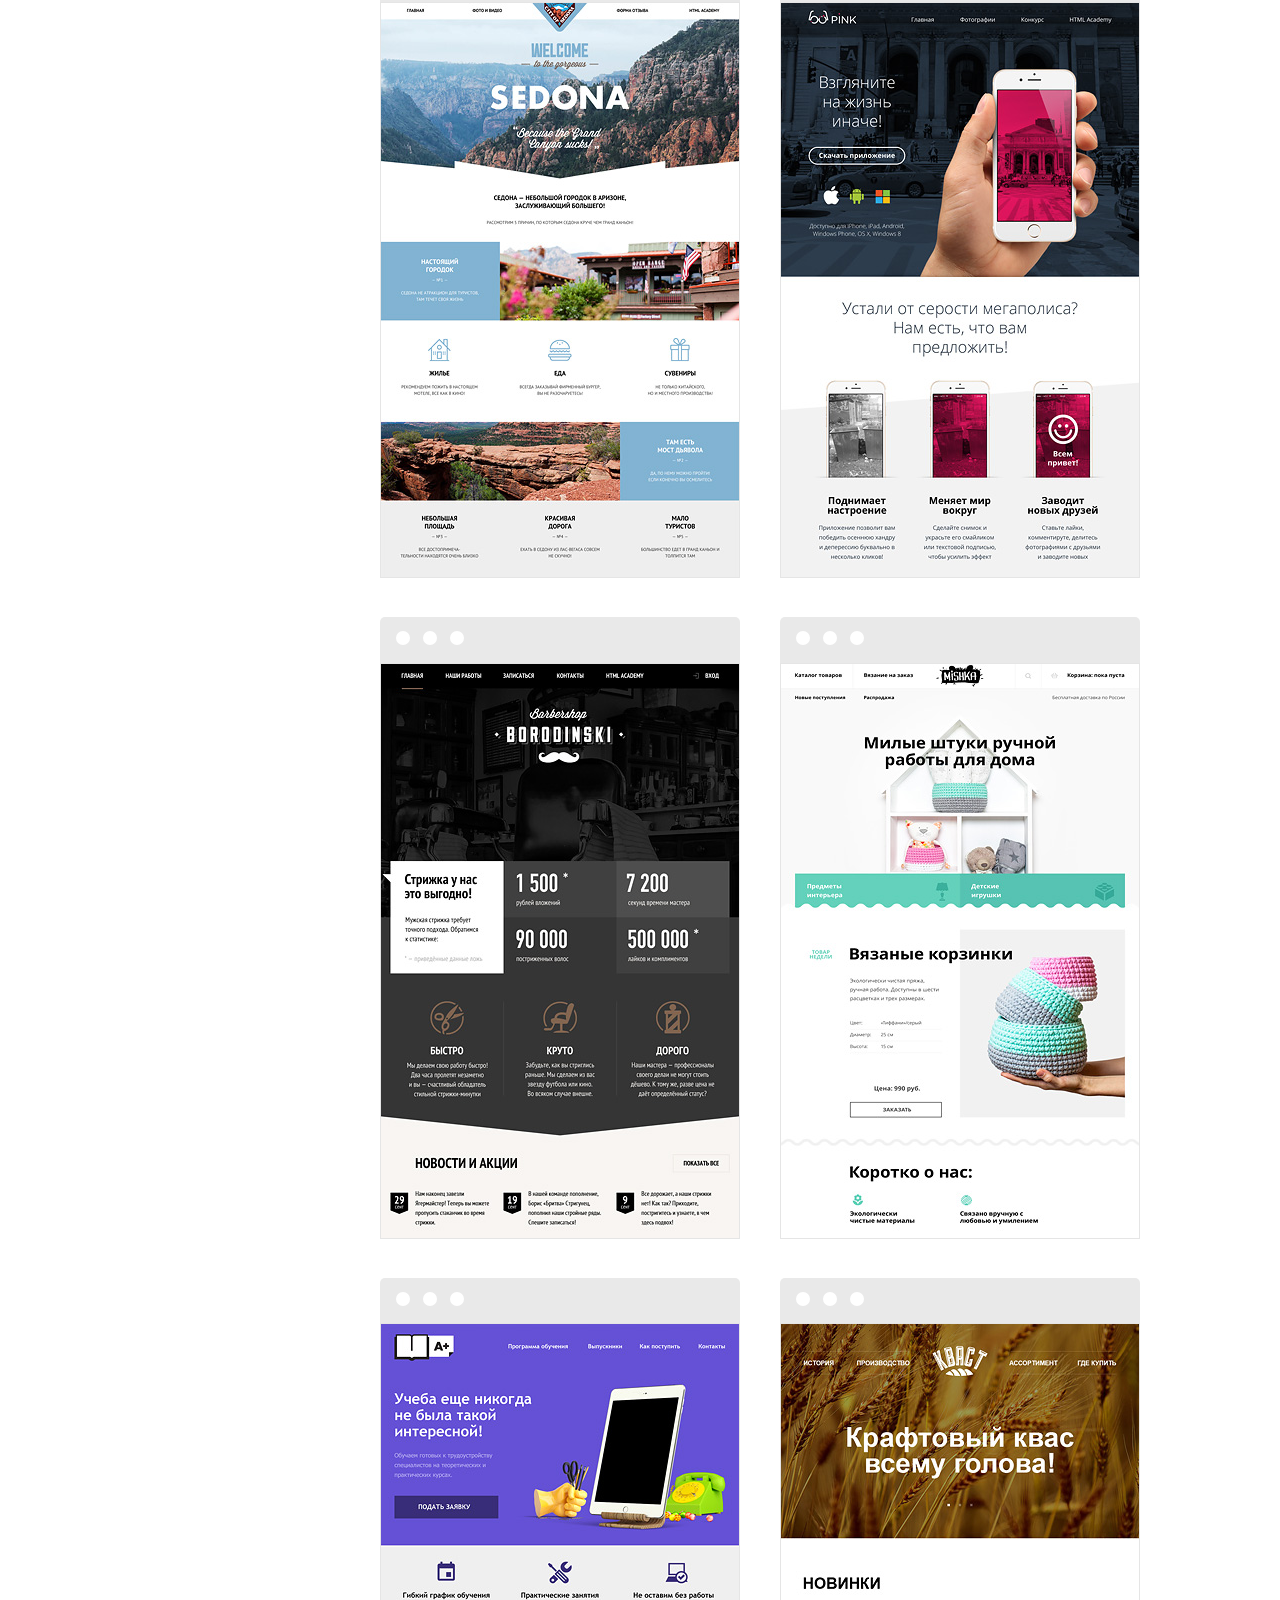
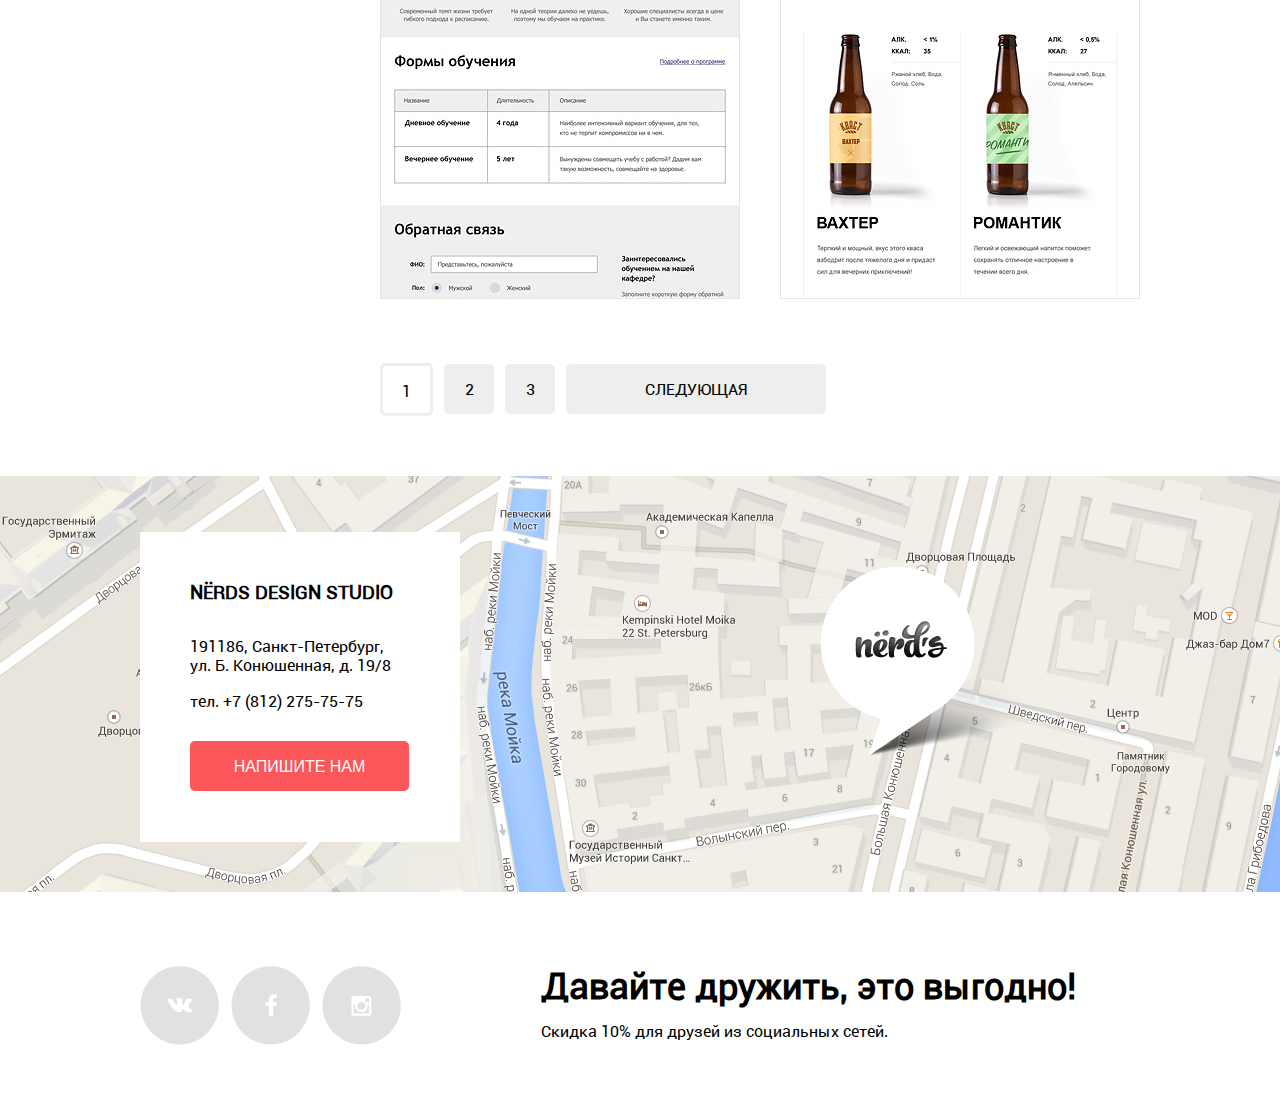
==== commit a58467ef: "Добавил скролл и изменил тень у контейнера для правой формы" ====
--- a/magazine.html
+++ b/magazine.html
@@ -22,19 +22,29 @@
     </header>
     <main>
         <div class="magazine_wrap_row_1 clearfix">
-            <form class="magazine_container left clearfix">
+            <form class="magazine_container left clearfix" action="form.php" method="GET">
                 <h2>Стоимость:</h2>
-                <div class="form_1_box">
-                    <div class="range_box">
-                    <input value="1" min="0" max="15000" step="1" type="range">
-                    </div>
-                    <label for="min_value">от</label>
-                    <input type="text" id="min_value" placeholder="0" class="price_value">
-                    <label for="max_value">до</label>
-                    <input type="text" id="max_value" placeholder="15000" class="price_value">
+                <div class="form_1_box clearfix">
+                    <div class="range_filter">
+                        <div class="range_controls">
+                            <div class="scale">
+                                <div class="bar"></div>
+                            </div>
+                            <div class="toggle toggle_min"></div>
+                            <div class="toggle toggle_max"></div>
+                        </div>
+                        <div class="price_controls">
+                            <label class="min_price">
+                                от<input type="text" value="0" name="min_price"/>
+                            </label>
+                            <label class="max_price">
+                                до<input type="text" value="15000" name="max_price"/>
+                            </label>
+                        </div>
+                    </div>
                 </div>
                 <h2>Сетка:</h2>
-                <div class="form_1_box">
+                <div class="form_1_box clearfix">
                     <input type="radio" name="grid" id="grid1" checked>
                     <label for="grid1" class="grid">Адаптивная</label>
                     <input type="radio" name="grid" id="grid2">
@@ -43,7 +53,7 @@
                     <label for="grid3" class="grid">Резиновая</label>
                 </div>
                 <h2>Особенности:</h2>
-                <div class="form_1_box">
+                <div class="form_1_box clearfix">
                     <input type="checkbox" name="features" id="features1" checked>
                     <label for="features1">Слайдер</label>
                     <input type="checkbox" name="features" id="features2">
@@ -57,8 +67,8 @@
                 </div>
                 <button type="submit">Показать</button>
             </form>
-            <form class="magazine_container right clearfix">
-                <div class="radio_buttons_right">
+            <form class="magazine_container right clearfix" action="form.php" method="GET">
+                <div class="radio_buttons_right clearfix">
                     <h2>Сортировать:</h2>
                     <input type="radio" id="sort_by_price" name="sort_par_1" checked>
                     <label for="sort_by_price">по цене</label>
@@ -78,22 +88,22 @@
                         <a href=""></a>
                     </div>
                     <div class="magazine_container_box_down clearfix">
-                        <img src="img/img-sedona.jpg.png" alt="" height="576px" width="360px">
-                        <div class="magazine_container_box_down_hidden clearfix">
-                            <h3>Pink App</h3>
-                            <p>Продуктовый лендинг<br> приложения для iOS и Android</p>
-                            <button type="submit">9 900 руб.</button>
-                        </div>
-                    </div>
-                </div>
-                <div class="magazine_container_box">
-                    <div class="magazine_container_box_up">
-                        <a href=""></a>
-                        <a href=""></a>
-                        <a href=""></a>
-                    </div>
-                    <div class="magazine_container_box_down">
-                        <img src="img/img-pink.jpg.png" alt="" height="576px" width="360px">
+                        <img src="img/img-sedona.jpg.png" alt="img-sedona" height="576" width="360">
+                        <div class="magazine_container_box_down_hidden clearfix">
+                            <h3>Pink App</h3>
+                            <p>Продуктовый лендинг<br> приложения для iOS и Android</p>
+                            <button type="submit">9 900 руб.</button>
+                        </div>
+                    </div>
+                </div>
+                <div class="magazine_container_box clearfix">
+                    <div class="magazine_container_box_up clearfix">
+                        <a href=""></a>
+                        <a href=""></a>
+                        <a href=""></a>
+                    </div>
+                    <div class="magazine_container_box_down clearfix">
+                        <img src="img/img-pink.jpg.png" alt="img-pink" height="576" width="360">
                         <div class="magazine_container_box_down_hidden">
                             <h3>Pink App</h3>
                             <p>Продуктовый лендинг<br> приложения для iOS и Android</p>
@@ -101,67 +111,67 @@
                         </div>
                     </div>
                 </div>
-                 <div class="magazine_container_box">
-                    <div class="magazine_container_box_up">
-                        <a href=""></a>
-                        <a href=""></a>
-                        <a href=""></a>
-                    </div>
-                    <div class="magazine_container_box_down">
-                        <img src="img/img-barbershop.jpg.png" alt="" height="576px" width="360px">
-                        <div class="magazine_container_box_down_hidden">
-                            <h3>Pink App</h3>
-                            <p>Продуктовый лендинг<br> приложения для iOS и Android</p>
-                            <button type="submit">9 900 руб.</button>
-                        </div>
-                    </div>
-                </div>
-                 <div class="magazine_container_box">
-                    <div class="magazine_container_box_up">
-                        <a href=""></a>
-                        <a href=""></a>
-                        <a href=""></a>
-                    </div>
-                    <div class="magazine_container_box_down">
-                        <img src="img/img-mishka.jpg.png" alt="" height="576px" width="360px">
-                        <div class="magazine_container_box_down_hidden">
-                            <h3>Pink App</h3>
-                            <p>Продуктовый лендинг<br> приложения для iOS и Android</p>
-                            <button type="submit">9 900 руб.</button>
-                        </div>
-                    </div>
-                </div>
-                 <div class="magazine_container_box">
-                    <div class="magazine_container_box_up">
-                        <a href=""></a>
-                        <a href=""></a>
-                        <a href=""></a>
-                    </div>
-                    <div class="magazine_container_box_down">
-                        <img src="img/img-aplus.jpg.png" alt="" height="576px" width="360px">
-                        <div class="magazine_container_box_down_hidden">
-                            <h3>Pink App</h3>
-                            <p>Продуктовый лендинг<br> приложения для iOS и Android</p>
-                            <button type="submit">9 900 руб.</button>
-                        </div>
-                    </div>
-                </div>
-                 <div class="magazine_container_box">
-                    <div class="magazine_container_box_up">
-                        <a href=""></a>
-                        <a href=""></a>
-                        <a href=""></a>
-                    </div>
-                    <div class="magazine_container_box_down">
-                        <img src="img/img-kvast.jpg.png" alt="" height="576px" width="360px">
-                        <div class="magazine_container_box_down_hidden">
-                            <h3>Pink App</h3>
-                            <p>Продуктовый лендинг<br> приложения для iOS и Android</p>
-                            <button type="submit">9 900 руб.</button>
-                        </div>
-                    </div>
-                </div>
-                <div class="magazine_container_pagination left">
+                 <div class="magazine_container_box clearfix">
+                    <div class="magazine_container_box_up clearfix">
+                        <a href=""></a>
+                        <a href=""></a>
+                        <a href=""></a>
+                    </div>
+                    <div class="magazine_container_box_down clearfix">
+                        <img src="img/img-barbershop.jpg.png" alt="img-barbershop" height="576" width="360">
+                        <div class="magazine_container_box_down_hidden clearfix">
+                            <h3>Pink App</h3>
+                            <p>Продуктовый лендинг<br> приложения для iOS и Android</p>
+                            <button type="submit">9 900 руб.</button>
+                        </div>
+                    </div>
+                </div>
+                 <div class="magazine_container_box clearfix">
+                    <div class="magazine_container_box_up clearfix">
+                        <a href=""></a>
+                        <a href=""></a>
+                        <a href=""></a>
+                    </div>
+                    <div class="magazine_container_box_down clearfix">
+                        <img src="img/img-mishka.jpg.png" alt="img-mishka" height="576" width="360">
+                        <div class="magazine_container_box_down_hidden clearfix">
+                            <h3>Pink App</h3>
+                            <p>Продуктовый лендинг<br> приложения для iOS и Android</p>
+                            <button type="submit">9 900 руб.</button>
+                        </div>
+                    </div>
+                </div>
+                 <div class="magazine_container_box clearfix">
+                    <div class="magazine_container_box_up clearfix">
+                        <a href=""></a>
+                        <a href=""></a>
+                        <a href=""></a>
+                    </div>
+                    <div class="magazine_container_box_down clearfix">
+                        <img src="img/img-aplus.jpg.png" alt="img-aplus" height="576" width="360">
+                        <div class="magazine_container_box_down_hidden clearfix">
+                            <h3>Pink App</h3>
+                            <p>Продуктовый лендинг<br> приложения для iOS и Android</p>
+                            <button type="submit">9 900 руб.</button>
+                        </div>
+                    </div>
+                </div>
+                 <div class="magazine_container_box clearfix">
+                    <div class="magazine_container_box_up clearfix">
+                        <a href=""></a>
+                        <a href=""></a>
+                        <a href=""></a>
+                    </div>
+                    <div class="magazine_container_box_down clearfix">
+                        <img src="img/img-kvast.jpg.png" alt="img-kvast" height="576" width="360">
+                        <div class="magazine_container_box_down_hidden clearfix">
+                            <h3>Pink App</h3>
+                            <p>Продуктовый лендинг<br> приложения для iOS и Android</p>
+                            <button type="submit">9 900 руб.</button>
+                        </div>
+                    </div>
+                </div>
+                <div class="magazine_container_pagination left clearfix">
                     <a href="">1</a>
                     <a href="">2</a>
                     <a href="">3</a>
@@ -173,7 +183,7 @@
             <div class="clearfix">
                 <h3>NЁRDS DESIGN STUDIO</h3>
                 <p>191186, Санкт-Петербург,<br>  ул. Б. Конюшенная, д. 19/8<br><br> тел. +7 (812) 275-75-75</p>
-                <button>Напишите нам</button>
+                <button type="submit">Напишите нам</button>
             </div>
             <div class="clearfix"></div>
         </div>
--- a/css/style.css
+++ b/css/style.css
@@ -687,34 +687,52 @@
 	display: inline-block;
 	height: 180px;
 	width: 260px;
-	overflow: hidden;
-}
-.row_3_container a:after {
-    display: block;
+}
+.row_3_container a:nth-of-type(1):after, 
+.row_3_container a:nth-of-type(2):after, 
+.row_3_container a:nth-of-type(3):after {
+    display: inline-block;
     content: "";
-    width: 2px;
 	height: 52px;
-    margin: -475px 0 0 0;
-    background: #000;
-}
-.row_3_container a:nth-of-type(1):hover img,
-.row_3_container a:nth-of-type(2):hover img,
-.row_3_container a:nth-of-type(3):hover img,
-.row_3_container a:nth-of-type(4):hover img {
-	margin-top: -180px;
-}
-.row_3_container a:nth-of-type(1):active img,
-.row_3_container a:nth-of-type(2):active img,
-.row_3_container a:nth-of-type(3):active img,
-.row_3_container a:nth-of-type(4):active img {
-	margin-top: -360px;
-} 
-.row_3_container a img:after {
-    content: "";
-    width: 2px;
-    height: 52px;
-    display: block;
-    background: url(../img/sprites.png) no-repeat -1197px -694px;
+	width: 2px;
+    margin: 64px 0 64px 250px;
+    background: url(../img/sprites.png) no-repeat -1159px -677px; 
+}
+.row_3_container a:nth-of-type(1) {
+    background: url(../img/sprites.png) no-repeat -1624px -1508px;
+}
+.row_3_container a:nth-of-type(1):hover {
+    background: url(../img/sprites.png) no-repeat -1928px -1502px;
+}
+.row_3_container a:nth-of-type(1):active {
+    background: url(../img/sprites.png) no-repeat -1614px -1704px;
+}
+.row_3_container a:nth-of-type(2) {
+    background: url(../img/sprites.png) no-repeat -42px -1902px;
+}
+.row_3_container a:nth-of-type(2):hover {
+    background: url(../img/sprites.png) no-repeat -656px -1900px;
+}
+.row_3_container a:nth-of-type(2):active {
+    background: url(../img/sprites.png) no-repeat -350px -1900px;
+}
+.row_3_container a:nth-of-type(3) {
+    background: url(../img/sprites.png) no-repeat -962px -1898px;
+}
+.row_3_container a:nth-of-type(3):hover {
+    background: url(../img/sprites.png) no-repeat -1526px -1892px;
+}
+.row_3_container a:nth-of-type(3):active {
+    background: url(../img/sprites.png) no-repeat -1244px -1896px;
+}
+.row_3_container a:nth-of-type(4) {
+    background: url(../img/sprites.png) no-repeat -1930px -1700px;
+}
+.row_3_container a:nth-of-type(4):hover {
+    background: url(../img/sprites.png) no-repeat -2122px -1918px;
+}
+.row_3_container a:nth-of-type(4):active {
+    background: url(../img/sprites.png) no-repeat -1830px -1912px;
 }
 .wrap_row_3 {
     margin: 0 0 80px 0;
@@ -882,7 +900,7 @@
     width: 760px;
 }
 .magazine_container > h2 {
-    margin: 0;
+    margin: 0 0 56px 0;
     text-transform: uppercase;
     font-size: 18px;
 }
@@ -940,7 +958,7 @@
 }
 
 .magazine_container_box:hover {
-    box-shadow: 6px 6px 15px #cfcfcf;
+    box-shadow: 0px 0px 15px #cfcfcf;
 }
 .magazine_container_box:hover > .magazine_container_box_up {
     background: #4d4d4d;
@@ -1053,6 +1071,7 @@
 }
 .form_1_box {
     font-size: 0;
+    margin: 0 0 60px 0;
 }
 
 .form_1_box:nth-of-type(2) label {
@@ -1128,36 +1147,66 @@
     color: #959595;
     box-shadow: inset 0 3px 0 0 #bfbfbf;
 }
-.range_box {
-    height: 80px;
-    width: 260px;
-    background: #eee;
-    font-size: 16px;
-    border-radius: 5px;
-    text-align: center;
-    line-height: 100px;
-    margin: 56px 0 0 0;
-}
-.form_1_box:nth-of-type(1) > label {
-    font-size: 16px;
-}
-.price_value {
-    box-sizing: border-box;
-    width: 80px;
-    height: 48px;
-    background: #eee;
-    font-size: 16px;
-    text-transform: uppercase;
-    border: none;
-    margin: 14px 34px 62px 12px;
-    border-radius: 5px;
-    padding: 15px;
-    text-align: center;
-}
-.price_value:last-of-type{
-    margin: 14px 0 62px 12px;
-}
+
 .magazine_page,
 .index_page {
     border-bottom: 2px solid #fb565a;
+}
+.range_filter {
+  width: 240px;
+}
+.range_controls {
+  position: relative;
+  height: 41px;
+  padding: 39px 20px 0 20px;
+  border-radius: 5px;
+  background: #eee;
+  margin: 0 0 14px 0;
+}
+.scale {
+  height: 2px;
+  background: #d7dcde;
+}
+.bar {
+  width: 70%;
+  height: 2px;
+  background: #00ca74;
+}
+.toggle {
+  position: absolute;
+  top: 30px;
+  left: 0px;
+  height: 4px;
+  width: 4px;
+  border: 8px solid #fff;
+  background: #ababab;
+  border-radius: 50%;
+  box-shadow: 0 2px 1px 0 #cfcfcf;
+}
+.toggle_min {
+  left: 20px;
+}
+.toggle_max {
+  left: 145px;
+}
+.price_controls {
+  font-size: 0px;
+}
+.price_controls label {
+  display: inline-block;
+  width: 50%;
+  font-family: 'Roboto', "Arial", sans-serif;
+  font-size: 16px;
+}
+.price_controls input {
+  font-family: "Roboto", "Arial", sans-serif;
+  font-size: 16px;
+  width: 60px;
+  margin: 0 0 0 10px;
+  padding: 8px 10px;
+  text-align: center;
+  color: #283136;
+  border: none;
+  border-radius: 5px;
+  background: #eee;
 }--- a/css/sprites.css
+++ b/css/sprites.css
@@ -1,4 +1,4 @@
-.nerds-logo, .nerds-logo-hover, .nerds-logo-click, .slide1, .slide2, .slide3, .icon-basket, .radio-on, .radio-on-hover, .radio-on-block, .radio-off, .radio-off-hover, .radio-off-block, .sort-down, .sort-down-hover, .sort-down-clic, .sort-up, .sort-up-hover, .sort-up-clic, .checkbox-off, .checkbox-off-hover, .checkbox-off-block, .checkbox-on, .checkbox-on-hover, .checkbox-on-block, .close-cross, .close-cross-hover, .close-cross-clic, .illustration-1.jpg, .illustration-2.jpg, .illustration-3.jpg, .nerds-illustration.jpg, .logo-1, .logo-1-hover, .logo-1-clik, .logo-2, .logo-2-hover, .logo-2-clik, .logo-3, .logo-3-hover, .logo-3-clik, .logo-4, .logo-4-hover, .logo-4-clik, .bgr, .map-marker, .fb-icon, .fb-icon-hover, .fb-icon-clik, .insta-icon, .insta-icon-hover, .insta-icon-clik, .vk-icon, .vk-icon-hover, .vk-icon-clik, .img-mishka.jpg, .img-pink.jpg, .img-sedona.jpg, .img-aplus.jpg, .img-barbershop.jpg, .img-kvast.jpg, .vertical-line, .pink-line, .active{
+.nerds-logo, .nerds-logo-hover, .nerds-logo-click, .slide1, .slide2, .slide3, .icon-basket, .radio-on, .radio-on-hover, .radio-on-block, .radio-off, .radio-off-hover, .radio-off-block, .sort-down, .sort-down-hover, .sort-down-clic, .sort-up, .sort-up-hover, .sort-up-clic, .checkbox-off, .checkbox-off-hover, .checkbox-off-block, .checkbox-on, .checkbox-on-hover, .checkbox-on-block, .close-cross, .close-cross-hover, .close-cross-clic, .illustration-1.jpg, .illustration-2.jpg, .illustration-3.jpg, .nerds-illustration.jpg, .bgr, .map-marker, .fb-icon, .fb-icon-hover, .fb-icon-clik, .insta-icon, .insta-icon-hover, .insta-icon-clik, .vk-icon, .vk-icon-hover, .vk-icon-clik, .img-mishka.jpg, .img-pink.jpg, .img-sedona.jpg, .img-aplus.jpg, .img-barbershop.jpg, .img-kvast.jpg, .vertical-line, .pink-line, .active, .logo-1, .logo-1-clik, .logo-1-hover, .logo-2, .logo-2-clik, .logo-2-hover, .logo-3, .logo-3-clik, .logo-3-hover, .logo-4, .logo-4-clik, .logo-4-hover{
 	background: url(../img/sprites.png) no-repeat;
 }
 
@@ -194,78 +194,6 @@
 	height: 208px;
 }
 
-.logo-1{
-	background-position: -998px -472px ;
-	width: 199px;
-	height: 68px;
-}
-
-.logo-1-hover{
-	background-position: -1237px -467px ;
-	width: 199px;
-	height: 68px;
-}
-
-.logo-1-clik{
-	background-position: -1494px -460px ;
-	width: 199px;
-	height: 68px;
-}
-
-.logo-2{
-	background-position: -419px -635px ;
-	width: 209px;
-	height: 87px;
-}
-
-.logo-2-hover{
-	background-position: -648px -631px ;
-	width: 209px;
-	height: 90px;
-}
-
-.logo-2-clik{
-	background-position: -892px -637px ;
-	width: 209px;
-	height: 87px;
-}
-
-.logo-3{
-	background-position: -984px -551px ;
-	width: 185px;
-	height: 52px;
-}
-
-.logo-3-hover{
-	background-position: -1222px -552px ;
-	width: 185px;
-	height: 52px;
-}
-
-.logo-3-clik{
-	background-position: -1449px -551px ;
-	width: 185px;
-	height: 52px;
-}
-
-.logo-4{
-	background-position: -1746px -493px ;
-	width: 173px;
-	height: 84px;
-}
-
-.logo-4-hover{
-	background-position: -1971px -491px ;
-	width: 173px;
-	height: 84px;
-}
-
-.logo-4-clik{
-	background-position: -2172px -487px ;
-	width: 173px;
-	height: 84px;
-}
-
 .bgr{
 	background-position: -17px -832px ;
 	width: 1440px;
@@ -386,3 +314,75 @@
 	height: 18px;
 }
 
+.logo-1{
+	background-position: -1624px -1508px ;
+	width: 260px;
+	height: 180px;
+}
+
+.logo-1-clik{
+	background-position: -1614px -1704px ;
+	width: 260px;
+	height: 180px;
+}
+
+.logo-1-hover{
+	background-position: -1928px -1502px ;
+	width: 260px;
+	height: 180px;
+}
+
+.logo-2{
+	background-position: -42px -1902px ;
+	width: 260px;
+	height: 180px;
+}
+
+.logo-2-clik{
+	background-position: -350px -1900px ;
+	width: 260px;
+	height: 180px;
+}
+
+.logo-2-hover{
+	background-position: -656px -1900px ;
+	width: 260px;
+	height: 180px;
+}
+
+.logo-3{
+	background-position: -962px -1898px ;
+	width: 260px;
+	height: 180px;
+}
+
+.logo-3-clik{
+	background-position: -1244px -1896px ;
+	width: 260px;
+	height: 180px;
+}
+
+.logo-3-hover{
+	background-position: -1526px -1892px ;
+	width: 260px;
+	height: 180px;
+}
+
+.logo-4{
+	background-position: -1930px -1700px ;
+	width: 260px;
+	height: 180px;
+}
+
+.logo-4-clik{
+	background-position: -1830px -1912px ;
+	width: 260px;
+	height: 180px;
+}
+
+.logo-4-hover{
+	background-position: -2122px -1918px ;
+	width: 260px;
+	height: 180px;
+}
+
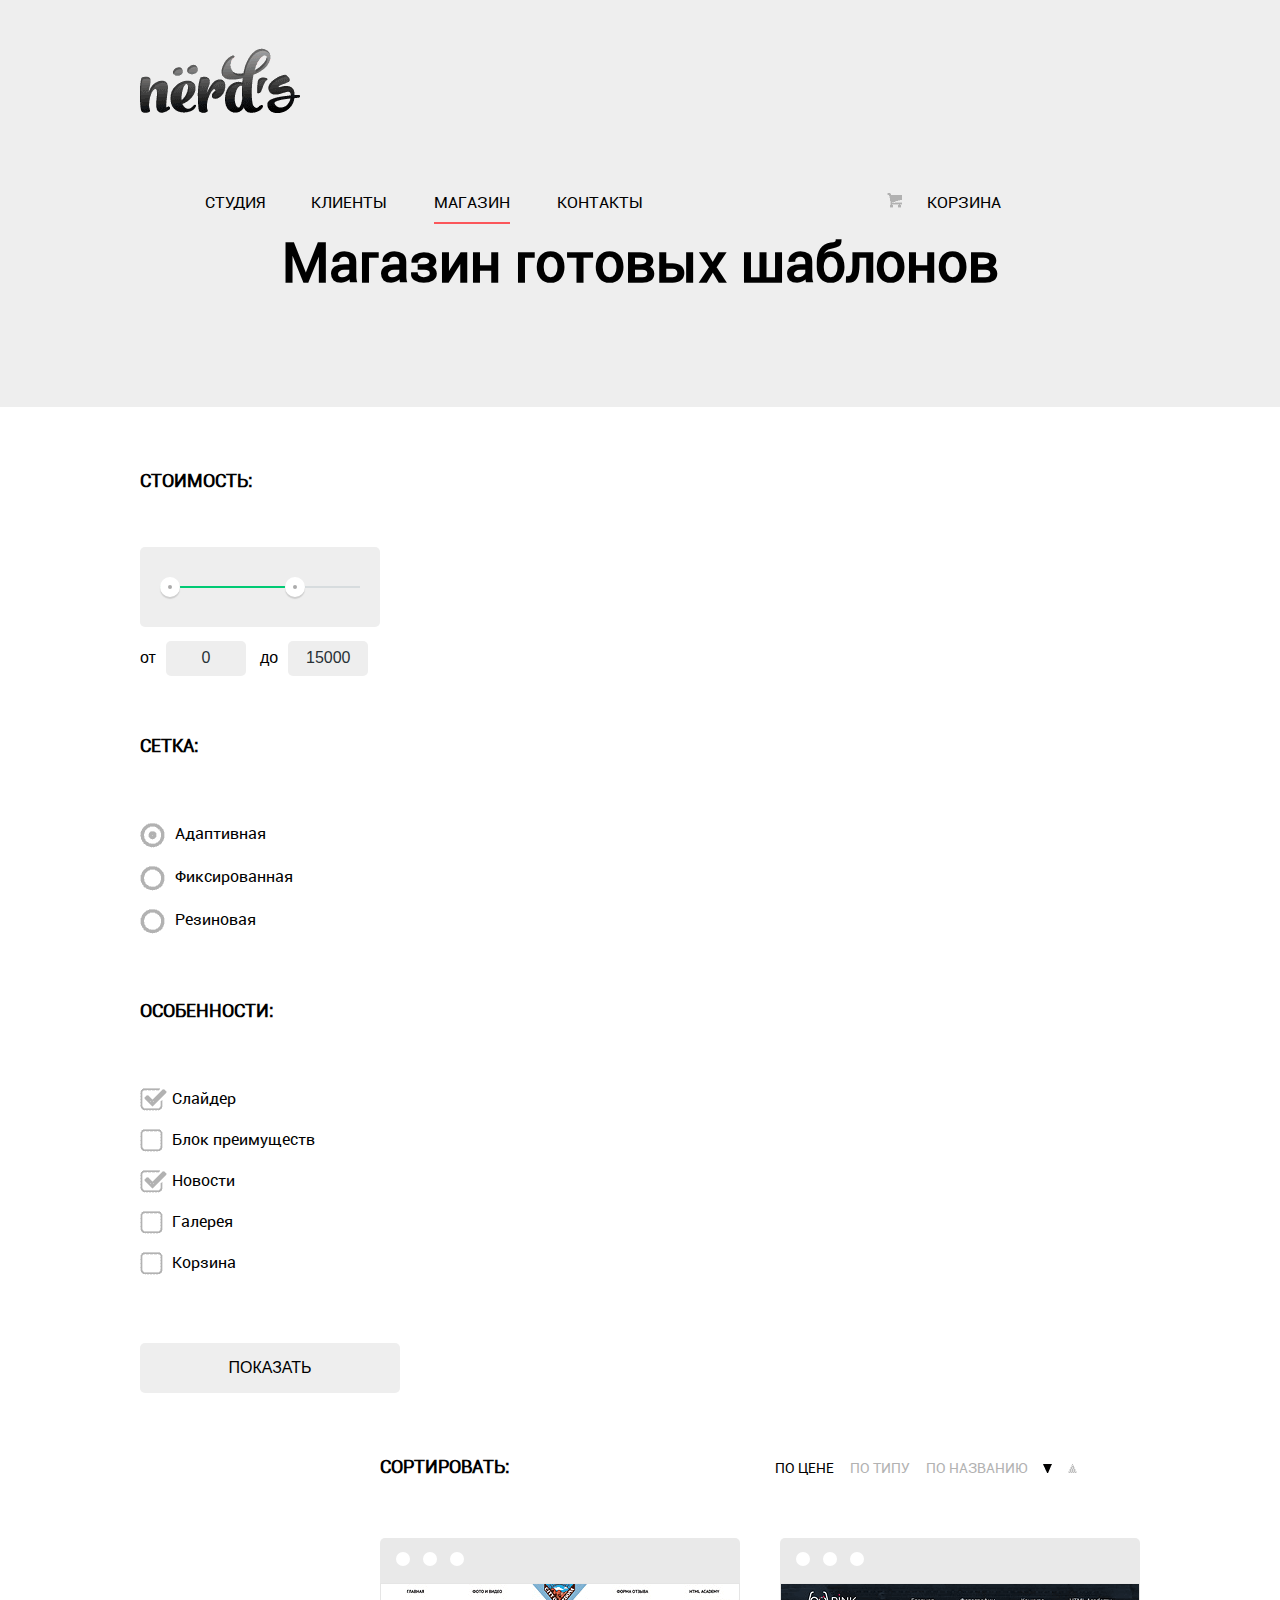
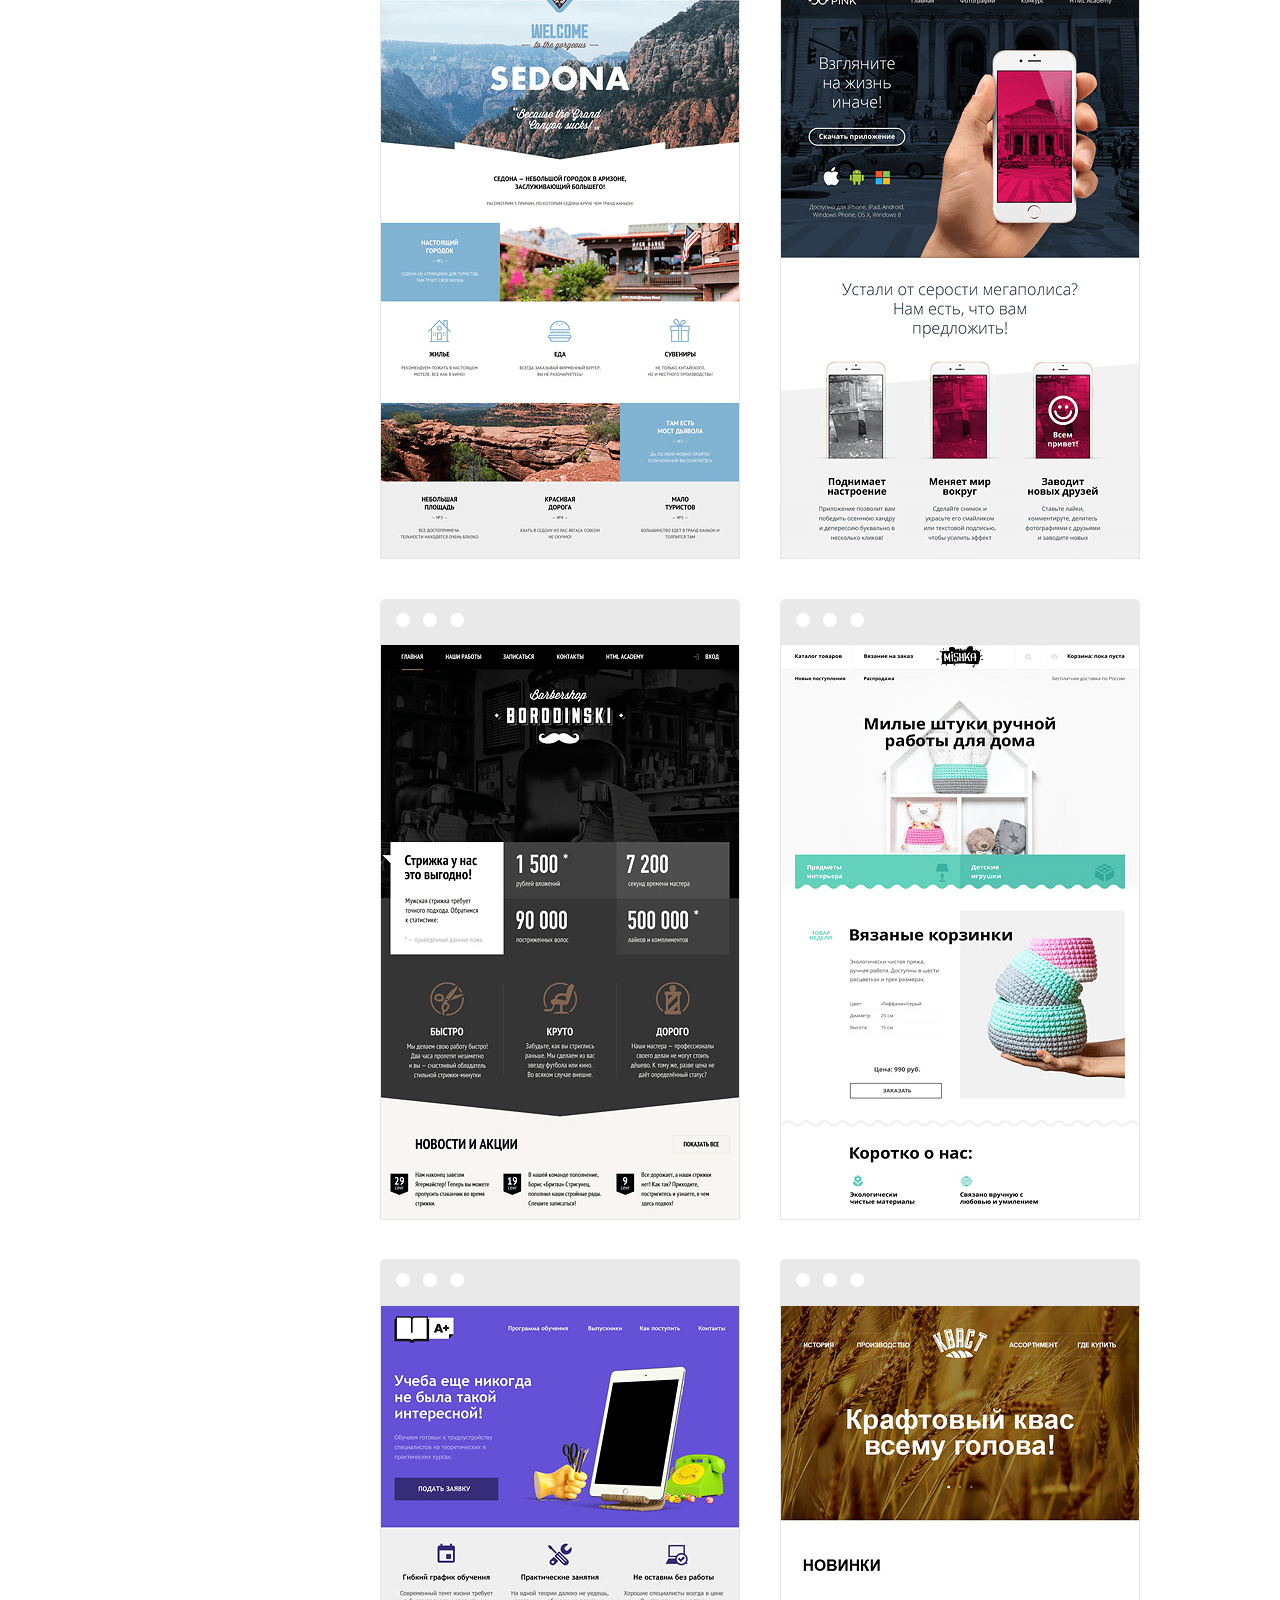
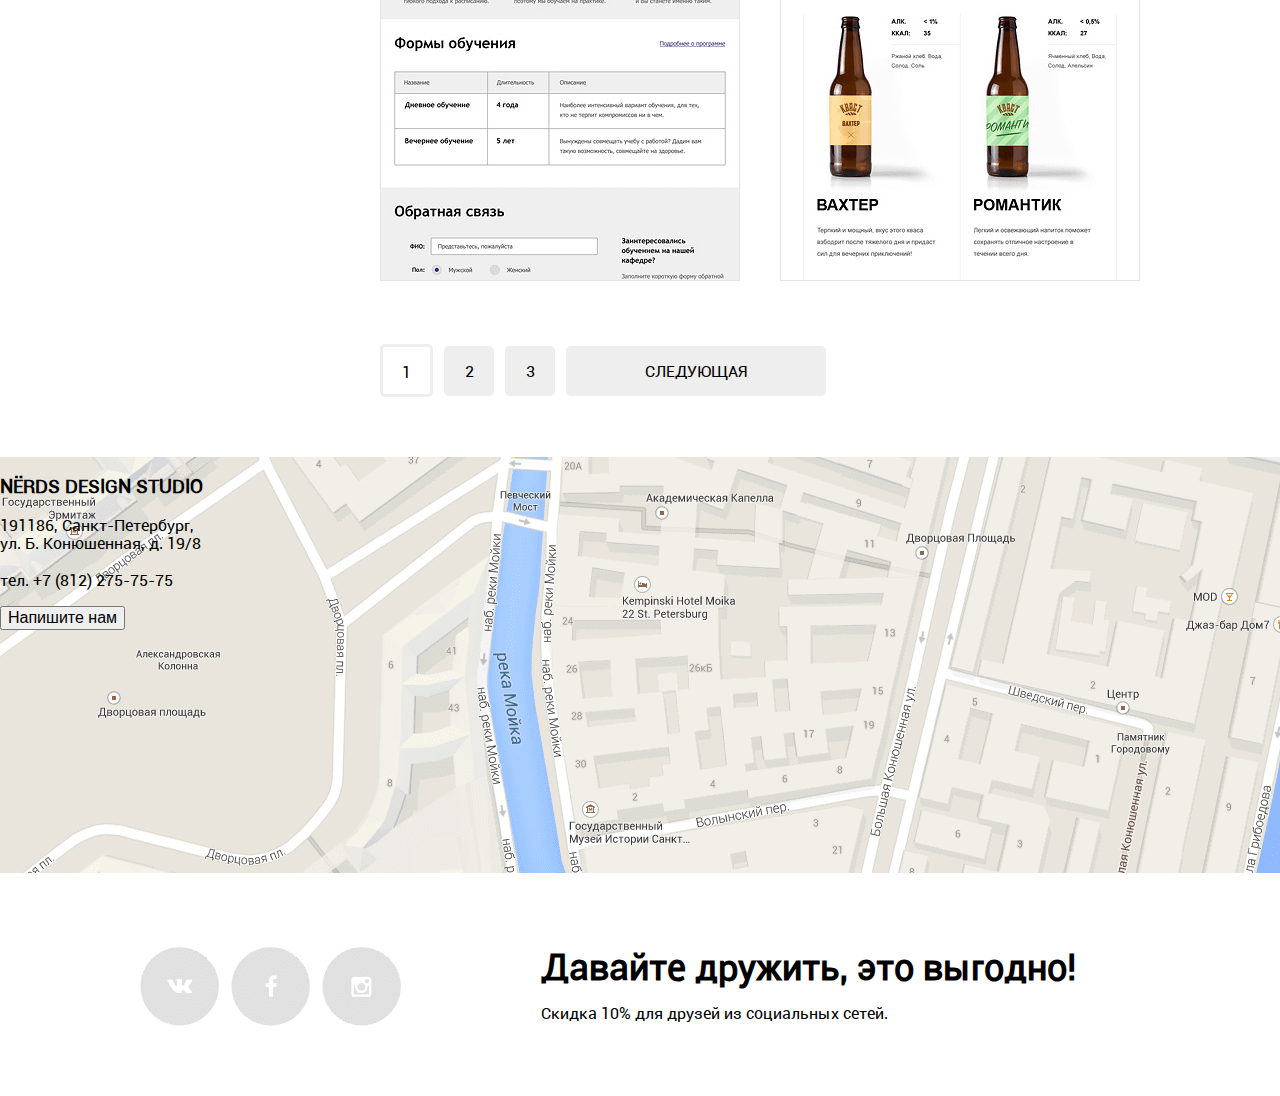
==== commit 37a0491b: "По правил лого и меню навигации на странице магазина" ====
--- a/magazine.html
+++ b/magazine.html
@@ -10,8 +10,10 @@
 </head>
 <body>
     <header class="header clearfix">
-         <nav class="nav_list clearfix">
+        <div class="container-logo-link">
             <a href="index.html" class="logo_link"></a>
+        </div>
+        <nav class="nav_list clearfix">
             <a href="index.html">Студия</a>
             <a href="">Клиенты</a>
             <a href="magazine.html" class="magazine_page">Магазин</a>
--- a/css/style.css
+++ b/css/style.css
@@ -489,15 +489,6 @@
     margin: 0 auto;
     position: relative;
 }
-.header_wrap,
-.row_1_container,
-.row_2_container,
-.row_3_container,
-.row_4_container {
-    position: relative;
-    margin: 0 auto;
-    width: 1165px;
-}
 .logo_link {
     width: 160px;
     height: 65px;
@@ -511,20 +502,27 @@
 	background: url(../img/sprites.png) no-repeat -2px -170px;
 }
 .nav_list {
-    margin: 48px 140px 0 140px;
+    float: left;
+    margin: 48px 137px 0 140px;
     min-height: 65px;
     font-size: 0;
     text-align: center;
 }
 .nav_list > a {
     display: inline-block;
-    line-height: 67px;
-    vertical-align: top;
-    margin: 0 48px 0 0;
     font-size: 16px;
     text-transform: uppercase;
     text-decoration: none;
     color: #000;
+    padding: 32px 0 11px 0px;
+    margin: 0 47px 0 0;
+}
+
+.nav_list > a:first-of-type {
+    margin: 0 46px 9px 65px;
+}
+.nav_list > a:last-of-type {
+    margin: 0 0 0 197px;
 }
 .nav_list > a:hover {
     color: #fb565a;
@@ -533,10 +531,9 @@
     color: #a6a6a6;
 }
 
-.nav_list > a:last-child {
-    float:right;
-    margin: 0;
-}
+/*.nav_list > a:last-child {
+    margin: 7px 0px 0 194px;
+}*/
 .nav_list > a:last-child:before {
     content: "";
     display: inline-block;
@@ -545,50 +542,10 @@
 	height: 15px;
     background: url(../img/sprites.png) no-repeat -7px -258px;
 }
-.wrap_box:nth-of-type(1) {
-	width: 400px;
-	float: left;
-}
-.wrap_box:nth-of-type(2) {
-	width: 698px;
-	height: 413px;
-	float: right;
-    margin: 16px 0 0 0;
-	background: url(../img/sprites.png) no-repeat -213px 0;
-}
-.wrap_box > h1 {
-    margin: 85px 0 28px 0;
-    font-size: 55px;
-}
-.wrap_box > p {
-    margin: 0 0 48px 0;
-    font-size: 16px;
-}
-.wrap_box > a {
-	display: block;
-    width: 240px;
-	height: 50px;
-    background-color: #fb565a;
-    text-decoration: none;
-    text-transform: uppercase;
-    font-size: 16px;
-    color: #fff;
-    border-radius: 5px;
-	line-height: 50px;
-	text-align: center;
-}
-.wrap_box > a:hover {
-    background-color: #e74246;
-}
-.wrap_box > a:active {
-    background-color: #d7373b;
-    color: #e37376;
-    box-shadow: inset 0 3px 0 0 #c13135;
-}
 .container_box {
 	float: left;
-	width: 300px;
-	margin: 80px 100px 80px 0;	
+	width: 340px;
+	margin: 80px 70px 80px 0;	
 	color: #283136;
 }
 .container_box > h2 {
@@ -644,11 +601,18 @@
 	color: #edc265;
     box-shadow: inset 0 3px 0 0 #ce961f;
 }
+.row_1_container,
+.row_2_container,
+.row_3_container {
+    margin: 0 140px 0 140px;
+}
+
 .row_2_container {
 	border-top: 2px solid #eee;
 	border-bottom: 2px solid #eee;
 }
 .row_3_container {
+    position: relative;
 	border-bottom: 2px solid #eee;
 }
 .row_2_container_box:nth-of-type(1){
@@ -687,16 +651,32 @@
 	display: inline-block;
 	height: 180px;
 	width: 260px;
+    margin: 0 40px 0 0;
+}
+.row_3_container a:last-of-type {
+    margin: 0;
 }
 .row_3_container a:nth-of-type(1):after, 
 .row_3_container a:nth-of-type(2):after, 
 .row_3_container a:nth-of-type(3):after {
-    display: inline-block;
+    position: absolute;
+    display: block;
     content: "";
 	height: 52px;
 	width: 2px;
-    margin: 64px 0 64px 250px;
     background: url(../img/sprites.png) no-repeat -1159px -677px; 
+}
+.row_3_container a:nth-of-type(1):after {
+    left: 260px;
+    top: 64px;
+}
+.row_3_container a:nth-of-type(2):after {
+    left: 560px;
+    top: 64px;
+}
+.row_3_container a:nth-of-type(3):after {
+    left: 860px;
+    top: 64px;
 }
 .row_3_container a:nth-of-type(1) {
     background: url(../img/sprites.png) no-repeat -1624px -1508px;
@@ -737,7 +717,6 @@
 .wrap_row_3 {
     margin: 0 0 80px 0;
     font-size: 0;
-    text-align: center;
 }
 .wrap_row_4 {
     min-height: 420px;
@@ -792,14 +771,14 @@
     font-size: 16px;
     margin: 0;
 }
-.wrap_row_4 div:nth-of-type(1) {
+.contacts {
     width: 320px;
     min-height: 310px;
     float: left;
     margin: 56px 0 0 140px;
     background: #fff;
 }
-.wrap_row_4 div:nth-of-type(1) button {
+.contacts button {
     display: block;
     width: 219px;
     height: 50px;
@@ -814,19 +793,19 @@
     border: none;
     margin: 0 50px 30px 50px;
 }
-.wrap_row_4 div:nth-of-type(1) button:hover {
+.contacts button:hover {
     background-color: #e74246;
 }
-.wrap_row_4 div:nth-of-type(1) button:active {
+.contacts button:active {
     background-color: #d7373b;
     color: #e37376;
     box-shadow: inset 0 3px 0 0 #c13135;
 }
-.wrap_row_4 div:nth-of-type(1) h3{
+.contacts h3{
     padding: 50px 50px 34px 50px;
     margin: 0;
 }
-.wrap_row_4 div:nth-of-type(1) p{
+.contacts p{
     padding: 0 50px 30px 50px;
     margin: 0;
 }
@@ -847,36 +826,12 @@
     padding: 0 11px 0 0;
     background: url(../img/sprites.png) no-repeat -1214px -685px;
 }
-.wrap_row_4 div:nth-of-type(2) {
+.ballun {
     width: 231px;
 	height: 190px;
     float: left;
     margin: 90px 0 0 360px;
     background: url(../img/sprites.png) no-repeat -1501px -652px;
-}
-.wrap_pagination {
-    position: absolute;
-    bottom: 96px;
-    left: 675px;
-    font-size: 0;
-}
-.wrap_pagination input {
-    display: none;
-}
-.wrap_pagination > input + label {
-    display: inline-block;
-    width: 18px;
-    height: 18px;
-    border-radius: 50%;
-    background: #fff;
-    cursor: pointer;
-    margin: 0 17px 0 0;
-}
-.wrap_pagination > input:checked + label {
-    background: url(../img/sprites.png) no-repeat -1323px -686px;
-}
-.wrap_pagination label:last-of-type {
-    margin: 0;
 }
 .header > h1 {
     margin: 83px 0 112px 0;
@@ -1089,6 +1044,8 @@
     width: 25px;
 	height: 25px;
     padding: 0 10px 0 0;
+    vertical-align: middle;
+    line-height: 25px;
     background: url(../img/sprites.png) no-repeat -2px -294px;
 }
 .form_1_box:nth-of-type(2) input:checked + label:before {
@@ -1118,6 +1075,8 @@
     width: 23px;
 	height: 23px;
     padding: 0 9px 0 0;
+    vertical-align: middle;
+    line-height: 25px;
     background: url(../img/sprites.png) no-repeat -4px -343px;
 }
 .form_1_box:nth-of-type(3) input:checked + label:before {
@@ -1137,7 +1096,6 @@
     border-radius: 5px;
     text-transform: uppercase;
     cursor: pointer;
-    margin: 50px 0 0 0;
 }
 .magazine_container:nth-of-type(1) button:hover {
     background: #dbdbdb;
@@ -1209,4 +1167,181 @@
   border: none;
   border-radius: 5px;
   background: #eee;
+}
+.slider {
+  position: relative;
+  width: 1160px;
+  height: 417px;
+  float: left;
+  margin: 0 140px 0 140px;
+}
+.slider-controls {
+  position: absolute;
+  bottom: 91px;
+  left: 584px;
+  width: 200px;
+  height: 18px;
+  margin: 0 0 0 -100px;
+  text-align: center;
+  z-index: 1;
+}
+.slider-controls label{
+  display: inline-block;
+  width: 18px;
+  height: 18px;
+  margin: 0 3px;
+  background: white;
+  vertical-align: top;
+  border-radius: 50%;
+  cursor: pointer;
+}
+#btn-1:checked ~ .slider-controls label[for="btn-1"],
+#btn-2:checked ~ .slider-controls label[for="btn-2"],
+#btn-3:checked ~ .slider-controls label[for="btn-3"] {
+  background: url(../img/sprites.png) no-repeat -1323px -686px;
+}
+.slide {
+  position: absolute;
+  top: 0;
+  left: 0;
+  width: 100%;
+  height: 100%;
+  overflow: hidden;
+}
+.slide-text {
+  width: 550px;
+  padding: 30px 0;
+  color: #283136;
+}
+.slide-title {
+  font-size: 55px;
+  line-height: 1;
+  font-family: "Roboto-Medium";
+  color: #000;
+}
+.btn {
+  display: block;
+  width: 240px;
+  padding: 19px 0;
+  margin: 25px 0 0 0;
+  font-size: 16px;
+  color: white;
+  text-transform: uppercase;
+  text-align: center;
+  text-decoration: none;
+  background: #fb565a;
+  border-radius: 3px;
+}
+.slide:nth-child(1) {
+  background: url(../img/sprites.png) no-repeat 288px -2210px;
+}
+.slide:nth-child(2) {
+  background: url(../img/sprites.png) no-repeat -281px -2760px;
+}
+.slide:nth-child(3) {
+  background: url(../img/sprites.png) no-repeat -985px -2195px;
+}
+.slide {
+  display: none;
+}
+#btn-1:checked ~ .slides .slide:nth-child(1) {
+  display: block;
+}
+#btn-2:checked ~ .slides .slide:nth-child(2) {
+  display: block;
+}
+#btn-3:checked ~ .slides .slide:nth-child(3) {
+  display: block;
+}
+.slide-text > p {
+    margin: 41px 0 41px 0;
+}
+.btn:hover {
+	background: #e74246;
+}
+.btn:active {
+	background: #d7373b;
+	color: #e37376;
+    box-shadow: inset 0 3px 0 0 #c13135;
+}
+.slider > input {
+    display: none;
+}
+.container-logo-link {
+    float: left;
+    margin: 48px 0 0 140px;
+}
+.modal {
+    display: none;
+    position: fixed;
+    top: 10%;
+    left: 0;
+    right: 0;
+    margin: 0 auto;
+    width: 600px;
+    height: 400px;
+    padding: 80px 100px;
+    background-color: white;
+    box-shadow: 0 0 20px 5px gray;
+    z-index: 10;
+}
+.modal h2 {
+    margin: 0 0 50px 0;
+    font-size: 45px;
+}
+.modal-box {
+    float: left;
+}
+.modal-box input {
+    display: block;
+    min-width: 250px;
+    min-height: 50px;
+    margin: 13px 30px 0 0;
+    border: 2px solid #d7dcde;
+    border-radius: 5px;
+}
+.modal-box:nth-of-type(3) {
+    margin: 36px 0 47px 0;
+}
+.modal-box:nth-of-type(3) input {
+    width: 537px;
+}
+.modal label {
+    font-size: 16px;
+    font-weight: bold;
+}
+.modal-box input:hover {
+    border: 2px solid #b4b9bb;
+}
+.modal-box input:focus {
+    border: 2px solid #000;
+}
+.modal button:nth-of-type(2) {
+    display: block;
+    width: 260px;
+    height: 50px;
+    margin: 40px 0 0 0;
+    text-transform: uppercase;
+    font-size: 16px;
+    color: #fff;
+    border-radius: 5px;
+    border: none;
+    cursor: pointer;
+    background: #fb565a;
+}
+.modal button:nth-of-type(2):hover {
+    background: #e74246;
+}
+.modal button:nth-of-type(2):active {
+    background: #d7373b;
+    color: #e37376;
+    box-shadow: inset 0 3px 0 0 #c13135;
+}
+.close {
+    position: absolute;
+    display: block;
+    right: 90px;
+    top: 93px;
+    border: none;
+    background: #fff;
 }--- a/css/sprites.css
+++ b/css/sprites.css
@@ -21,19 +21,19 @@
 }
 
 .slide1{
-	background-position: -213px 0;
+	background-position: -147px -2222px ;
 	width: 698px;
 	height: 413px;
 }
 
 .slide2{
-	background-position: -948px 0;
+	background-position: -778px -2762px ;
 	width: 663px;
 	height: 430px;
 }
 
 .slide3{
-	background-position: -1650px -17px ;
+	background-position: -1386px -2201px ;
 	width: 759px;
 	height: 411px;
 }
